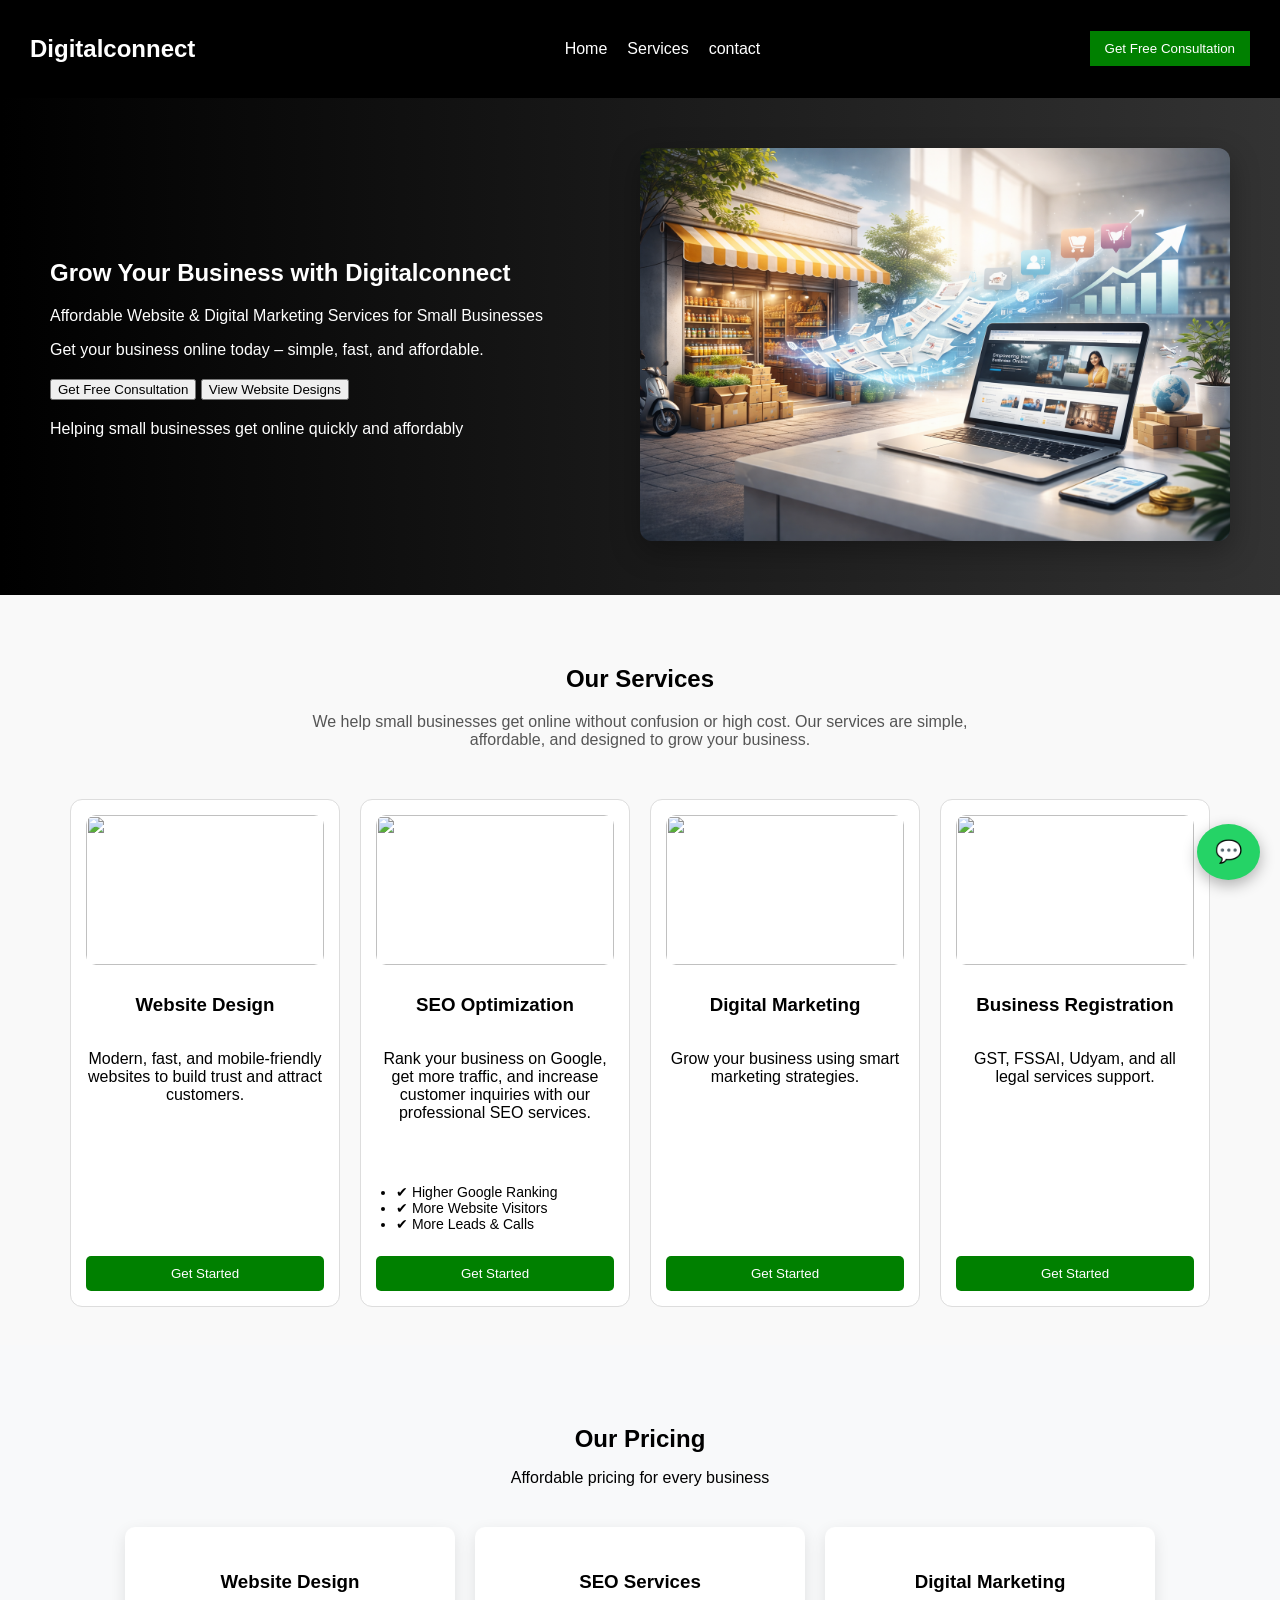
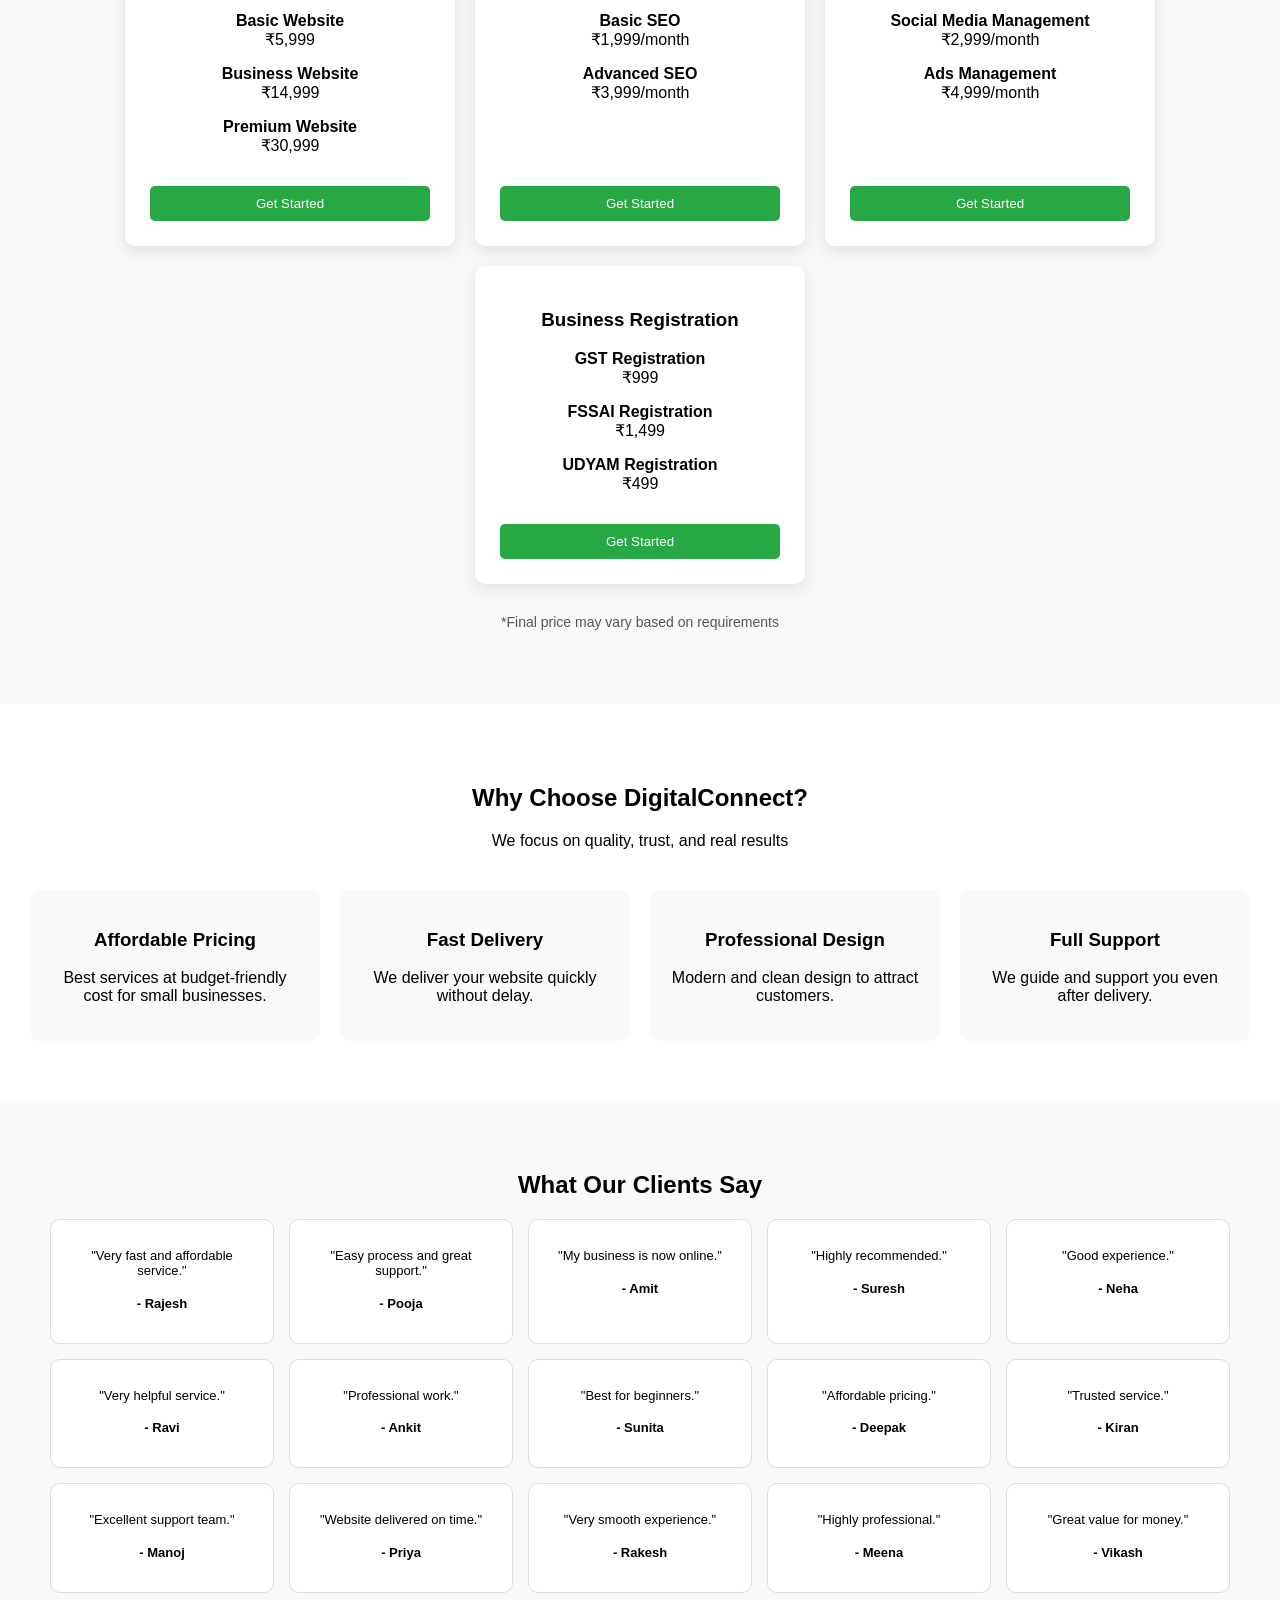
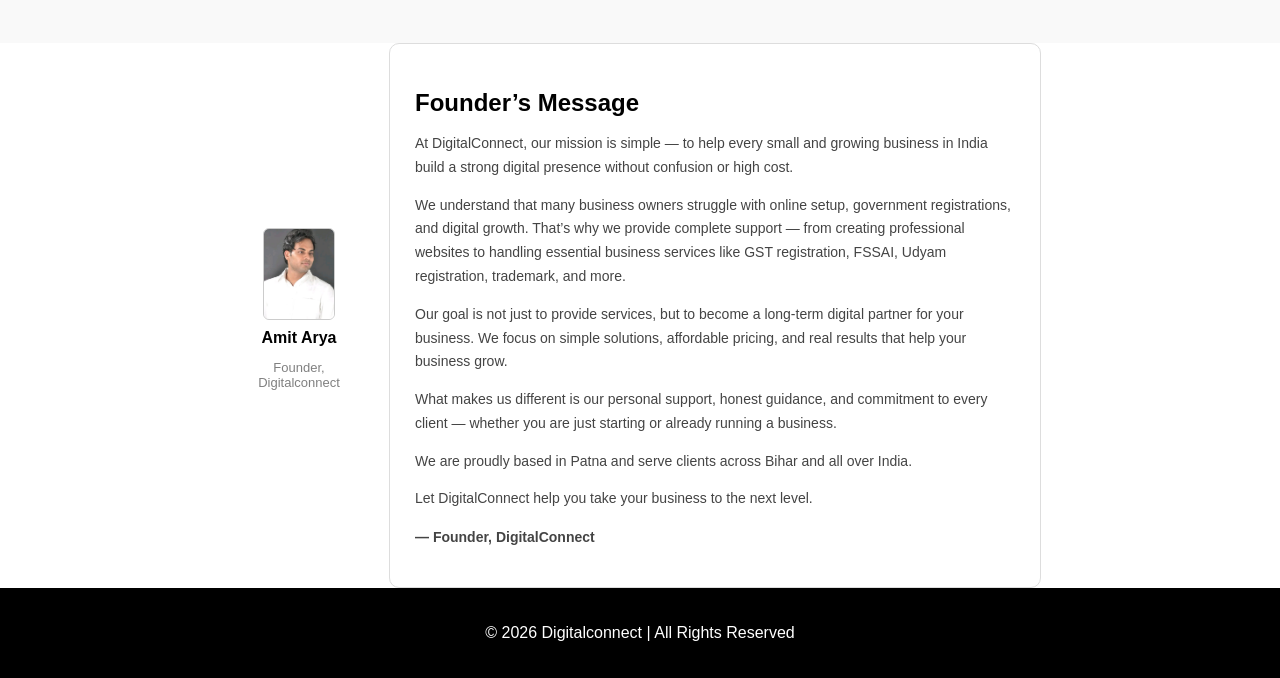
==== index.html @ 08dc397b "Add files via upload" ====
<!DOCTYPE html>
<html lang="en">
<head>
    <meta charset="UTF-8">
    <meta name="viewport" content="width=device-width, initial-scale=1.0">
    <title>Digitalconnect</title>
    <link rel="stylesheet" href="style.css">
</head>
<body>

<!-- NAVBAR -->
<nav>
    <h2>Digitalconnect</h2>
    <ul>
        <li><a href="#home">Home</a></li>
        <li><a href="#services">Services</a></li>
        <li><a href="#contact">contact</a></li>
    </ul>
    <button class="btn" onclick="sendWhatsApp('SEO Service')"">Get Free Consultation</button>
</nav>

<!-- HERO -->
<section id="home" class="hero">
    <div class="left">
        <h1>Grow Your Business with Digitalconnect</h1>
        <p>Affordable Website & Digital Marketing Services for Small Businesses</p>
        <p>Get your business online today – simple, fast, and affordable.</p>

        <div class="buttons">
            <button onclick="sendWhatsApp('Consultation')">
    Get Free Consultation
</button>
            <button onclick="location.href='demo.html'">
    View Website Designs
</button>
        </div>

        <p class="trust">Helping small businesses get online quickly and affordably</p>
    </div>

    <div class="right">
        <img src="hero.png" alt="Digital Services" loading="lazy">
    </div>
</section>

<!-- SERVICES -->
<section id="services" class="services">
    <h2>Our Services</h2>

    <p class="service-intro">
        We help small businesses get online without confusion or high cost. 
        Our services are simple, affordable, and designed to grow your business.
    </p>

    <div class="cards">

        <div class="card">
            <img src="https://images.unsplash.com/photo-1498050108023-c5249f4df085?w=600" loading="lazy">
            <h3>Website Design</h3>
            <p>Modern, fast, and mobile-friendly websites to build trust and attract customers.</p>
            <button onclick="location.href='website.html'">Get Started</button>
        </div>

        <div class="card">
    <img src="https://images.unsplash.com/photo-1432888622747-4eb9a8efeb07?w=600" loading="lazy">
    
    <h3>SEO Optimization</h3>
    
    <p>
        Rank your business on Google, get more traffic, and increase customer inquiries with our professional SEO services.
    </p>

    <ul style="text-align:left; padding:0 20px; font-size:14px;">
        <li>✔ Higher Google Ranking</li>
        <li>✔ More Website Visitors</li>
        <li>✔ More Leads & Calls</li>
    </ul>

    <button onclick="location.href='seo.html'">
        Get Started
    </button>
</div>

<div class="card">
    <img src="https://images.unsplash.com/photo-1557838923-2985c318be48?w=600" loading="lazy">

    <h3>Digital Marketing</h3>

    <p>Grow your business using smart marketing strategies.</p>

    <button onclick="location.href='digital.html'" class="btn-green">
        Get Started
    </button>
</div>

        <div class="card">
            <img src="https://images.unsplash.com/photo-1454165804606-c3d57bc86b40?w=600" loading="lazy">
            <h3>Business Registration </h3>
            <p>GST, FSSAI, Udyam, and all legal services support.</p>
        <button onclick="location.href='registration.html'">
    Get Started
</button>
        </div>

    </div>
</section>
<section style="padding:60px 20px; background:#f8f9fa; text-align:center;">

    <h2 style="margin-bottom:10px;">Our Pricing</h2>
    <p style="margin-bottom:40px;">Affordable pricing for every business</p>

    <div style="display:flex; flex-wrap:wrap; justify-content:center; gap:20px;">

        <!-- WEBSITE DESIGN -->
        <div style="background:white; padding:25px; width:280px; border-radius:10px; box-shadow:0 5px 15px rgba(0,0,0,0.1); display:flex; flex-direction:column; justify-content:space-between;">
            <div>
                <h3>Website Design</h3>
                <p><b>Basic Website</b><br>₹5,999</p>
                <p><b>Business Website</b><br>₹14,999</p>
                <p><b>Premium Website</b><br>₹30,999</p>
            </div>

            <button onclick="sendWhatsApp('Website Design Pricing')" 
            style="margin-top:15px; padding:10px 20px; background:#28a745; color:white; border:none; border-radius:5px;">
            Get Started
            </button>
        </div>

        <!-- SEO SERVICES -->
        <div style="background:white; padding:25px; width:280px; border-radius:10px; box-shadow:0 5px 15px rgba(0,0,0,0.1); display:flex; flex-direction:column; justify-content:space-between;">
            <div>
                <h3>SEO Services</h3>
                <p><b>Basic SEO</b><br>₹1,999/month</p>
                <p><b>Advanced SEO</b><br>₹3,999/month</p>
            </div>

            <button onclick="sendWhatsApp('SEO Pricing')" 
            style="margin-top:15px; padding:10px 20px; background:#28a745; color:white; border:none; border-radius:5px;">
            Get Started
            </button>
        </div>

        <!-- DIGITAL MARKETING -->
        <div style="background:white; padding:25px; width:280px; border-radius:10px; box-shadow:0 5px 15px rgba(0,0,0,0.1); display:flex; flex-direction:column; justify-content:space-between;">
            <div>
                <h3>Digital Marketing</h3>
                <p><b>Social Media Management</b><br>₹2,999/month</p>
                <p><b>Ads Management</b><br>₹4,999/month</p>
            </div>

            <button onclick="sendWhatsApp('Digital Marketing Pricing')" 
            style="margin-top:15px; padding:10px 20px; background:#28a745; color:white; border:none; border-radius:5px;">
            Get Started
            </button>
        </div>

        <!-- BUSINESS REGISTRATION -->
        <div style="background:white; padding:25px; width:280px; border-radius:10px; box-shadow:0 5px 15px rgba(0,0,0,0.1); display:flex; flex-direction:column; justify-content:space-between;">
            <div>
                <h3>Business Registration</h3>
                <p><b>GST Registration</b><br>₹999</p>
                <p><b>FSSAI Registration</b><br>₹1,499</p>
                <p><b>UDYAM Registration</b><br>₹499</p>
            </div>

            <button onclick="sendWhatsApp('Business Registration Pricing')" 
            style="margin-top:15px; padding:10px 20px; background:#28a745; color:white; border:none; border-radius:5px;">
            Get Started
            </button>
        </div>

    </div>

    <p style="margin-top:30px; font-size:14px; color:#555;">
        *Final price may vary based on requirements
    </p>

</section>
<section style="padding:60px 20px; text-align:center; background:white;">

<h2>Why Choose DigitalConnect?</h2>
<p style="margin-bottom:40px;">We focus on quality, trust, and real results</p>

<div style="display:flex; flex-wrap:wrap; justify-content:center; gap:20px;">

<div style="width:250px; padding:20px; background:#f8f9fa; border-radius:10px;">
<h3>Affordable Pricing</h3>
<p>Best services at budget-friendly cost for small businesses.</p>
</div>

<div style="width:250px; padding:20px; background:#f8f9fa; border-radius:10px;">
<h3>Fast Delivery</h3>
<p>We deliver your website quickly without delay.</p>
</div>

<div style="width:250px; padding:20px; background:#f8f9fa; border-radius:10px;">
<h3>Professional Design</h3>
<p>Modern and clean design to attract customers.</p>
</div>

<div style="width:250px; padding:20px; background:#f8f9fa; border-radius:10px;">
<h3>Full Support</h3>
<p>We guide and support you even after delivery.</p>
</div>

</div>

</section>
<!-- TESTIMONIAL -->
<section class="testimonials">
    <h2>What Our Clients Say</h2>

    <div class="testimonial-cards">

        <div class="testimonial"><p>"Very fast and affordable service."</p><h4>- Rajesh</h4></div>
        <div class="testimonial"><p>"Easy process and great support."</p><h4>- Pooja</h4></div>
        <div class="testimonial"><p>"My business is now online."</p><h4>- Amit</h4></div>
        <div class="testimonial"><p>"Highly recommended."</p><h4>- Suresh</h4></div>
        <div class="testimonial"><p>"Good experience."</p><h4>- Neha</h4></div>

        <div class="testimonial"><p>"Very helpful service."</p><h4>- Ravi</h4></div>
        <div class="testimonial"><p>"Professional work."</p><h4>- Ankit</h4></div>
        <div class="testimonial"><p>"Best for beginners."</p><h4>- Sunita</h4></div>
        <div class="testimonial"><p>"Affordable pricing."</p><h4>- Deepak</h4></div>
        <div class="testimonial"><p>"Trusted service."</p><h4>- Kiran</h4></div>

        <div class="testimonial"><p>"Excellent support team."</p><h4>- Manoj</h4></div>
        <div class="testimonial"><p>"Website delivered on time."</p><h4>- Priya</h4></div>
        <div class="testimonial"><p>"Very smooth experience."</p><h4>- Rakesh</h4></div>
        <div class="testimonial"><p>"Highly professional."</p><h4>- Meena</h4></div>
        <div class="testimonial"><p>"Great value for money."</p><h4>- Vikash</h4></div>

    </div>
</section>

<!-- FOUNDER -->
<section class="founder">
    <div class="founder-wrapper">

        <div class="founder-left">
            <img src="founder.jpeg" alt="Founder" loading="lazy">
            <h4>Amit Arya</h4>
            <p>Founder, Digitalconnect</p>
        </div>
<div class="founder-right">
    <h2>Founder’s Message</h2>

    <p>
        At DigitalConnect, our mission is simple — to help every small and growing business in India build a strong digital presence without confusion or high cost.
    </p>

    <p>
        We understand that many business owners struggle with online setup, government registrations, and digital growth. That’s why we provide complete support — from creating professional websites to handling essential business services like GST registration, FSSAI, Udyam registration, trademark, and more.
    </p>

    <p>
        Our goal is not just to provide services, but to become a long-term digital partner for your business. We focus on simple solutions, affordable pricing, and real results that help your business grow.
    </p>

    <p>
        What makes us different is our personal support, honest guidance, and commitment to every client — whether you are just starting or already running a business.
    </p>

    <p>
        We are proudly based in Patna and serve clients across Bihar and all over India.
    </p>

    <p>
        Let DigitalConnect help you take your business to the next level.
    </p>

    <p class="signature">
        — Founder, DigitalConnect
    </p>
</div>
    </div>
</section>
<!-- FOOTER -->
<footer class="footer">
    <p>© 2026 Digitalconnect | All Rights Reserved</p>
</footer>
<script>
function sendWhatsApp(service){
    let phone = "916202725214";
    let message = "Hello, I am interested in " + service;
    let url = "https://wa.me/" + phone + "?text=" + encodeURIComponent(message);
    window.open(url, "_blank");
}
</script>
<script>
function sendWhatsApp(service){
    let phone = "919471088925";  // your WhatsApp Business number (with 91)
    let msg = "Hello, I am interested in " + service;
    window.open("https://wa.me/" + phone + "?text=" + encodeURIComponent(msg));
}
</script>
<a href="https://wa.me/919471088925" target="_blank" 
style="position:fixed; bottom:20px; right:20px; background:#25D366; color:white; padding:15px 18px; border-radius:50%; font-size:22px; text-decoration:none; box-shadow:0 5px 15px rgba(0,0,0,0.3);">
💬
</a>
</body>
</html>
---- style.css ----
/* RESET */
body {
    margin: 0;
    font-family: Arial, sans-serif;
}

/* NAVBAR */
nav {
    display: flex;
    justify-content: space-between;
    align-items: center;
    padding: 15px 30px;
    background: black;
    color: white;
    position: sticky;
    top: 0;
}

nav ul {
    display: flex;
    list-style: none;
    gap: 20px;
}

nav a {
    color: white;
    text-decoration: none;
}

/* BUTTONS */
.btn {
    background: green;
    color: white;
    padding: 10px 15px;
    border: none;
    cursor: pointer;
}

.btn2 {
    background: transparent;
    color: white;
    border: 1px solid white;
    padding: 10px 15px;
}

/* HERO */
.hero {
    display: flex;
    padding: 50px;
    background: linear-gradient(to right, #000, #333);
    color: white;
    align-items: center;
}

.left {
    width: 50%;
}

.right {
    width: 50%;
}

.right img {
    width: 100%;
    border-radius: 12px;
    box-shadow: 0 10px 30px rgba(0,0,0,0.3);
}

.buttons {
    margin: 20px 0;
}

/* SERVICES */
.services {
    padding: 50px;
    text-align: center;
    background: #f9f9f9;
}

.services h2 {
    text-align: center;
}

.service-intro {
    text-align: center;
    max-width: 700px;
    margin: 0 auto 30px;
    color: #555;
}

/* GRID LAYOUT */
.cards {
    display: grid;
    grid-template-columns: repeat(4, 1fr);
    gap: 20px;
    padding: 20px;
}

/* CARD DESIGN */
.card {
    padding: 15px;
    border: 1px solid #ddd;
    border-radius: 12px;
    background: white;
    display: flex;
    flex-direction: column;
    justify-content: space-between;
    height: 100%;
    transition: 0.3s;
}

.card p {
    flex-grow: 1;
}

.card:hover {
    transform: translateY(-8px);
    box-shadow: 0 10px 25px rgba(0,0,0,0.1);
}

/* CARD IMAGE */
.card img {
    width: 100%;
    height: 150px;
    object-fit: cover;
    border-radius: 10px;
    margin-bottom: 10px;
}

/* CARD BUTTON */
.card button {
    margin-top: 10px;
    padding: 10px;
    background: green;
    color: white;
    border: none;
    cursor: pointer;
    width: 100%;
    border-radius: 5px;
}

/* TESTIMONIAL SECTION */
.testimonials {
    padding: 50px;
    background: #f9f9f9;
    text-align: center;
}

.testimonial-cards {
    display: grid;
    grid-template-columns: repeat(5, 1fr);
    gap: 15px;
    margin-top: 20px;
}

.testimonial {
    background: white;
    padding: 15px;
    border-radius: 10px;
    border: 1px solid #ddd;
    font-size: 13px;
    text-align: center;
}
<!-- FOUNDER SECTION -->
<section class="founder">
    <div class="founder-container">

        <!-- LEFT SIDE -->
        <div class="founder-card">
            <img src="founder.jpg" alt="Founder">
            <h3>Amit Arya</h3>
            <p>Founder, Digitalconnect</p>
        </div>

        <!-- RIGHT SIDE -->
        <div class="founder-message">
            <h2>Founder’s Message</h2>

            <p>
                At DigitalConnect, our mission is simple — to help every small and growing business build a strong digital presence without confusion or high cost.
            </p>

            <p>
                We provide complete support — from professional website design to essential business services like GST, FSSAI, Udyam registration, and trademark.
            </p>

            <p>
                Our goal is to become your long-term digital partner with simple solutions, affordable pricing, and real results.
            </p>

            <p>
                We are proudly based in Patna and serve clients across Bihar and India.
            </p>

            <p class="signature">— Founder, DigitalConnect</p>
        </div>

    </div>
</section>
/* ===== FOUNDER FINAL CLEAN DESIGN ===== */

.founder {
    padding: 60px 20px;
    background: #f4f6f8;
}

.founder-wrapper {
    display: flex;
    align-items: center;
    justify-content: center;
    gap: 30px;
    max-width: 1000px;
    margin: auto;
}

/* LEFT SIDE (IMAGE) */
.founder-left {
    text-align: center;
    width: 120px;
}

.founder-left img {
    width: 70px;
    height: 90px;
    object-fit: cover;
    object-position: top;
    border-radius: 6px;
    border: 1px solid #ccc;
}

.founder-left h4 {
    margin: 5px 0 0;
}

.founder-left p {
    font-size: 13px;
    color: gray;
}

/* RIGHT SIDE (MESSAGE BOX) */
.founder-right {
    background: white;
    padding: 25px;
    border-radius: 10px;
    border: 1px solid #ddd;
    max-width: 600px;
}

.founder-right h2 {
    margin-bottom: 15px;
}

.founder-right p {
    font-size: 14px;
    color: #444;
    line-height: 1.6;
    margin-bottom: 10px;
}

.signature {
    font-weight: bold;
    margin-top: 10px;
}

/* MOBILE */
@media (max-width: 768px) {
    .founder-wrapper {
        flex-direction: column;
        text-align: center;
    }
}.footer {
    text-align: center;
    padding: 20px;
    background: black;
    color: white;
}

/* TESTIMONIAL GRID */
.testimonial-cards {
    display: grid;
    grid-template-columns: repeat(5, 1fr);
    gap: 15px;
}

.testimonial:hover {
    transform: translateY(-5px);
}

/* FOUNDER */
.founder-wrapper {
    display: flex;
    gap: 30px;
    align-items: center;
    justify-content: center;
}

.founder-right {
    background: white;
    padding: 20px;
    border-radius: 10px;
    max-width: 500px;
}.founder-right {
    background: white;
    padding: 25px;
    border-radius: 10px;
    border: 1px solid #ddd;
    max-width: 600px;
}

.founder-right p {
    line-height: 1.7;
    color: #444;
    margin-bottom: 12px;
}

.signature {
    font-weight: bold;
    margin-top: 15px;
}
/* DEMO PAGE */
.demo-page {
    text-align: center;
    padding: 50px;
}

.demo-grid {
    display: grid;
    grid-template-columns: repeat(3, 1fr);
    gap: 25px;
    margin-top: 30px;
}

.demo-card {
    background: white;
    border-radius: 10px;
    border: 1px solid #ddd;
    padding: 15px;
    transition: 0.3s;
}

.demo-card:hover {
    transform: translateY(-8px);
    box-shadow: 0 10px 25px rgba(0,0,0,0.1);
}

.demo-card img {
    width: 100%;
    height: 180px;
    object-fit: cover;
    border-radius: 8px;
}

.demo-card h3 {
    margin: 10px 0;
}

.demo-card button {
    display: block;
    width: 100%;
    margin: 8px 0;
    padding: 10px;
    border: none;
    background: green;
    color: white;
    cursor: pointer;
    border-radius: 5px;
}

/* MOBILE */
@media (max-width: 900px) {
    .demo-grid {
        grid-template-columns: repeat(2, 1fr);
    }
}

@media (max-width: 600px) {
    .demo-grid {
        grid-template-columns: 1fr;
    }
}
/* DEMO CATEGORY PAGE */
.demo-page {
    text-align: center;
    padding: 60px 20px;
    background: #f4f6f8;
}

.demo-page h1 {
    font-size: 32px;
}

.demo-page p {
    color: #555;
    margin-bottom: 30px;
}

.demo-grid {
    display: grid;
    grid-template-columns: repeat(3, 1fr);
    gap: 25px;
    max-width: 1100px;
    margin: auto;
}

.demo-card {
    background: white;
    border-radius: 12px;
    overflow: hidden;
    border: 1px solid #ddd;
    transition: 0.3s;
}

.demo-card:hover {
    transform: translateY(-8px);
    box-shadow: 0 10px 25px rgba(0,0,0,0.1);
}

.demo-card img {
    width: 100%;
    height: 180px;
    object-fit: cover;
}

.demo-card h3 {
    margin: 15px 0 5px;
}

.demo-card p {
    font-size: 14px;
    padding: 0 10px;
}

.demo-card button {
    margin: 15px;
    padding: 10px;
    width: calc(100% - 30px);
    border: none;
    background: green;
    color: white;
    border-radius: 6px;
    cursor: pointer;
}

/* MOBILE */
@media (max-width: 900px) {
    .demo-grid {
        grid-template-columns: repeat(2, 1fr);
    }
}

@media (max-width: 600px) {
    .demo-grid {
        grid-template-columns: 1fr;
    }
/* DEMO CATEGORY PAGE */
.demo-page {
    text-align: center;
    padding: 60px 20px;
    background: #f4f6f8;
}

.demo-page h1 {
    font-size: 32px;
}

.demo-page p {
    color: #555;
    margin-bottom: 30px;
}

.demo-grid {
    display: grid;
    grid-template-columns: repeat(3, 1fr);
    gap: 25px;
    max-width: 1100px;
    margin: auto;
}

.demo-card {
    background: white;
    border-radius: 12px;
    overflow: hidden;
    border: 1px solid #ddd;
    transition: 0.3s;
}

.demo-card:hover {
    transform: translateY(-8px);
    box-shadow: 0 10px 25px rgba(0,0,0,0.1);
}

.demo-card img {
    width: 100%;
    height: 180px;
    object-fit: cover;
}

.demo-card h3 {
    margin: 15px 0 5px;
}

.demo-card p {
    font-size: 14px;
    padding: 0 10px;
}

.demo-card button {
    margin: 15px;
    padding: 10px;
    width: calc(100% - 30px);
    border: none;
    background: green;
    color: white;
    border-radius: 6px;
    cursor: pointer;
}

/* MOBILE */
@media (max-width: 900px) {
    .demo-grid {
        grid-template-columns: repeat(2, 1fr);
    }
}

@media (max-width: 600px) {
    .demo-grid {
        grid-template-columns: 1fr;
    }
/* DEMO CATEGORY PAGE */
.demo-page {
    text-align: center;
    padding: 60px 20px;
    background: #f4f6f8;
}

.demo-page h1 {
    font-size: 32px;
}

.demo-page p {
    color: #555;
    margin-bottom: 30px;
}

.demo-grid {
    display: grid;
    grid-template-columns: repeat(3, 1fr);
    gap: 25px;
    max-width: 1100px;
    margin: auto;
}

.demo-card {
    background: white;
    border-radius: 12px;
    overflow: hidden;
    border: 1px solid #ddd;
    transition: 0.3s;
}

.demo-card:hover {
    transform: translateY(-8px);
    box-shadow: 0 10px 25px rgba(0,0,0,0.1);
}

.demo-card img {
    width: 100%;
    height: 180px;
    object-fit: cover;
}

.demo-card h3 {
    margin: 15px 0 5px;
}

.demo-card p {
    font-size: 14px;
    padding: 0 10px;
}

.demo-card button {
    margin: 15px;
    padding: 10px;
    width: calc(100% - 30px);
    border: none;
    background: green;
    color: white;
    border-radius: 6px;
    cursor: pointer;
}

/* MOBILE */
@media (max-width: 900px) {
    .demo-grid {
        grid-template-columns: repeat(2, 1fr);
    }
}

@media (max-width: 600px) {
    .demo-grid {
        grid-template-columns: 1fr;
    }
/* DEMO CATEGORY PAGE */
.demo-page {
    text-align: center;
    padding: 60px 20px;
    background: #f4f6f8;
}

.demo-page h1 {
    font-size: 32px;
}

.demo-page p {
    color: #555;
    margin-bottom: 30px;
}

.demo-grid {
    display: grid;
    grid-template-columns: repeat(3, 1fr);
    gap: 25px;
    max-width: 1100px;
    margin: auto;
}

.demo-card {
    background: white;
    border-radius: 12px;
    overflow: hidden;
    border: 1px solid #ddd;
    transition: 0.3s;
}

.demo-card:hover {
    transform: translateY(-8px);
    box-shadow: 0 10px 25px rgba(0,0,0,0.1);
}

.demo-card img {
    width: 100%;
    height: 180px;
    object-fit: cover;
}

.demo-card h3 {
    margin: 15px 0 5px;
}

.demo-card p {
    font-size: 14px;
    padding: 0 10px;
}

.demo-card button {
    margin: 15px;
    padding: 10px;
    width: calc(100% - 30px);
    border: none;
    background: green;
    color: white;
    border-radius: 6px;
    cursor: pointer;
}

/* MOBILE */
@media (max-width: 900px) {
    .demo-grid {
        grid-template-columns: repeat(2, 1fr);
    }
}

@media (max-width: 600px) {
    .demo-grid {
        grid-template-columns: 1fr;
    }
}
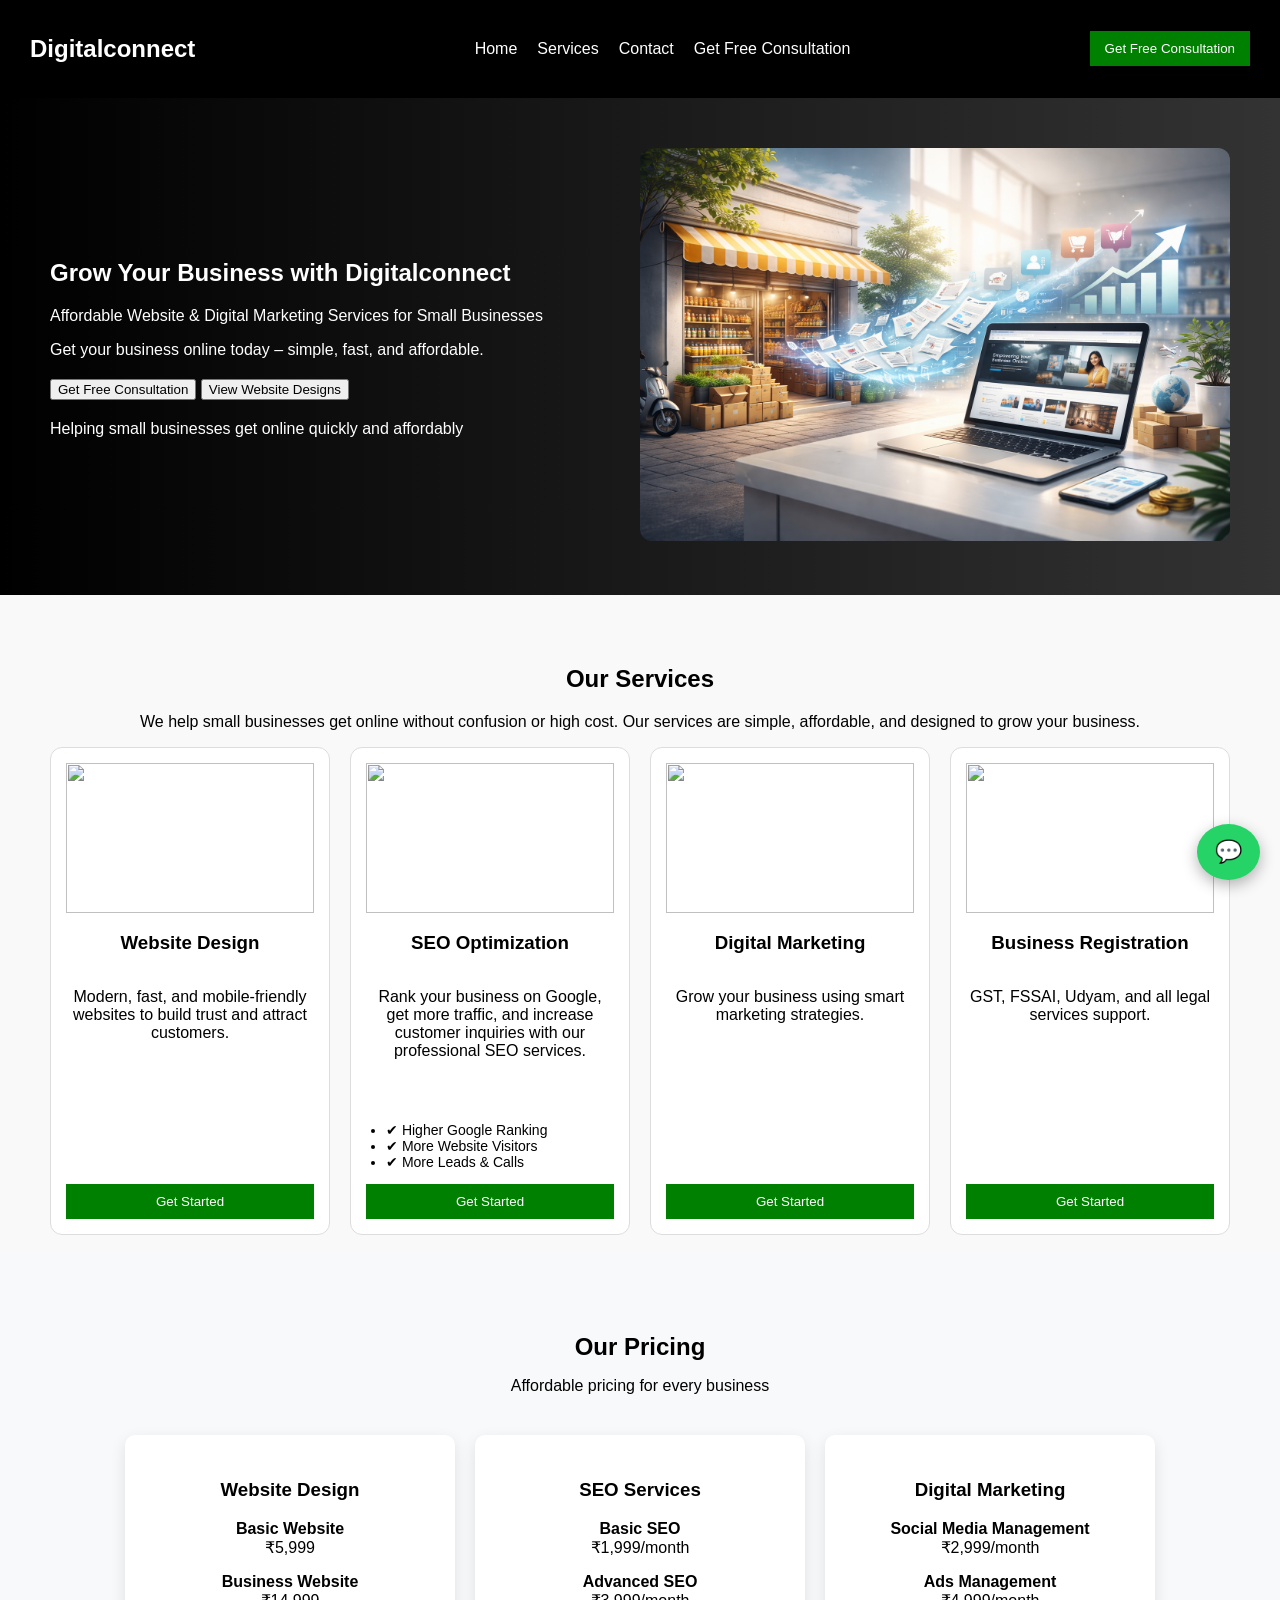
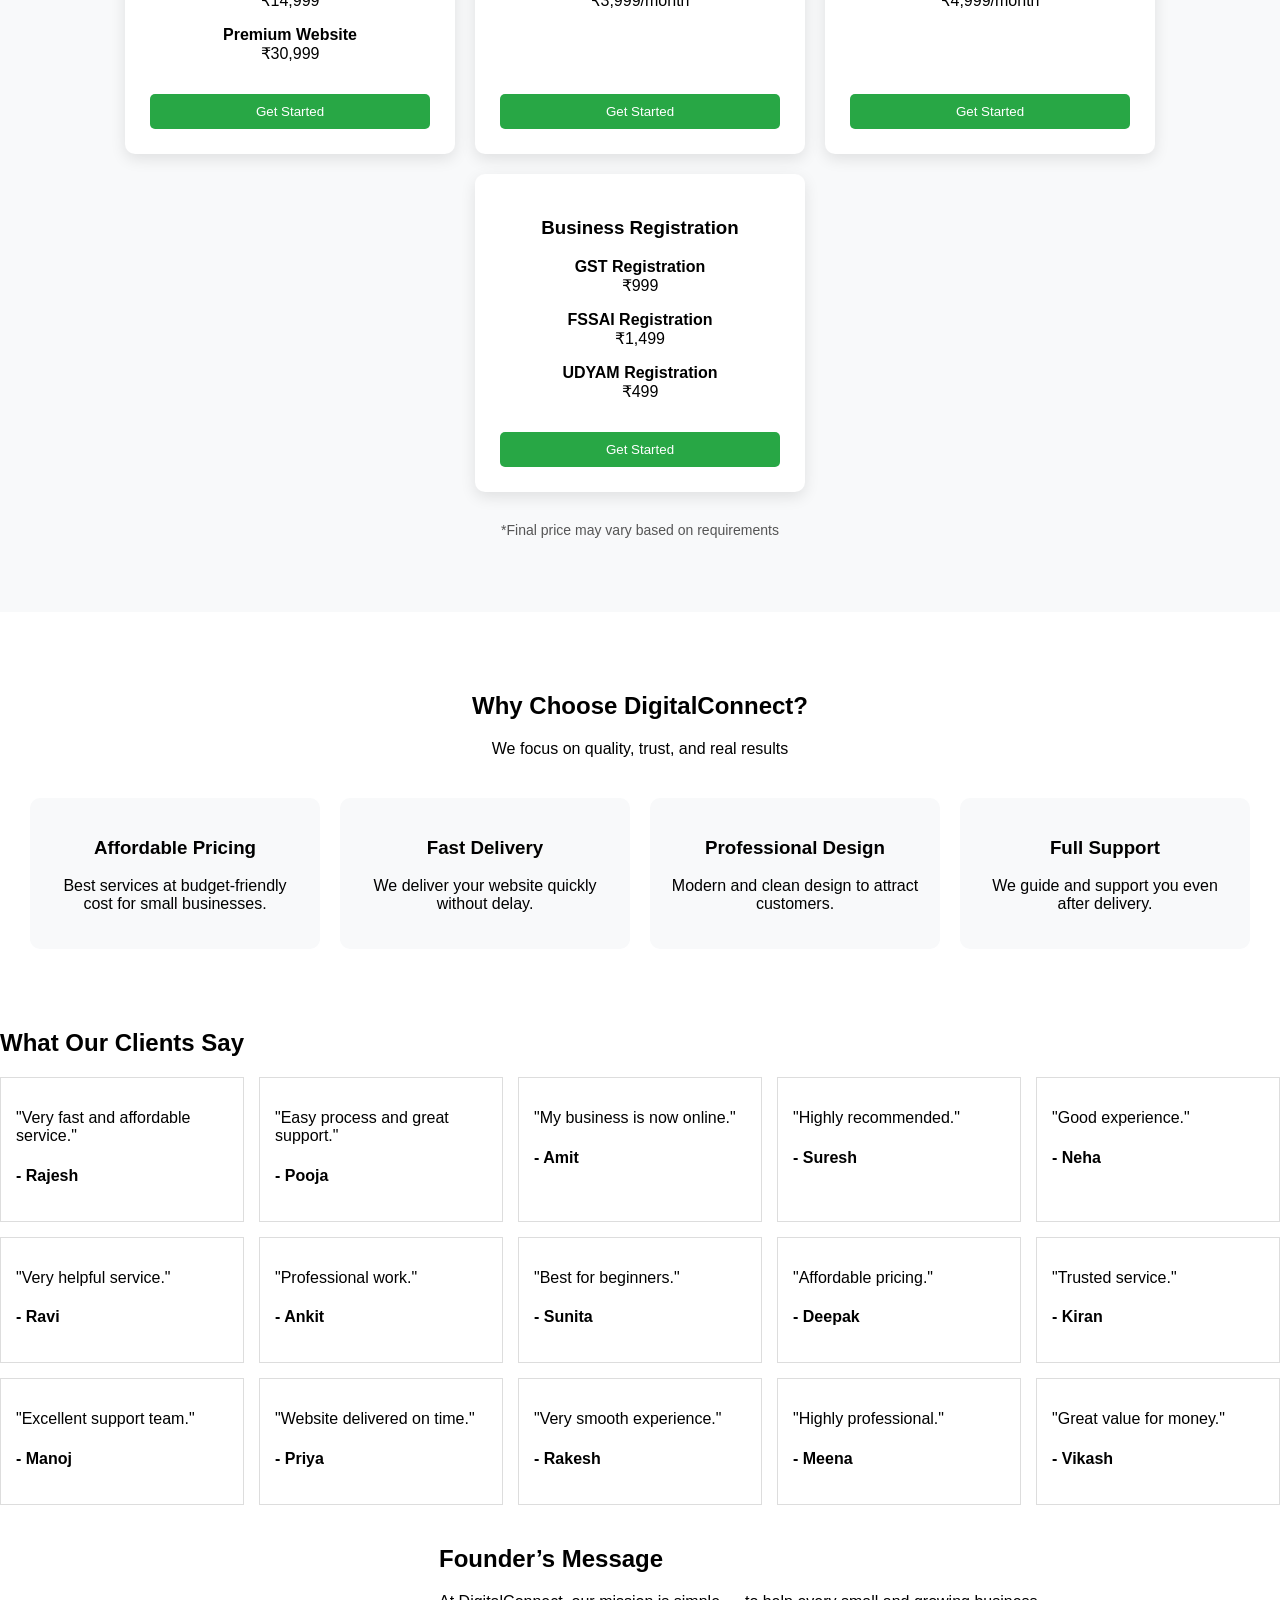
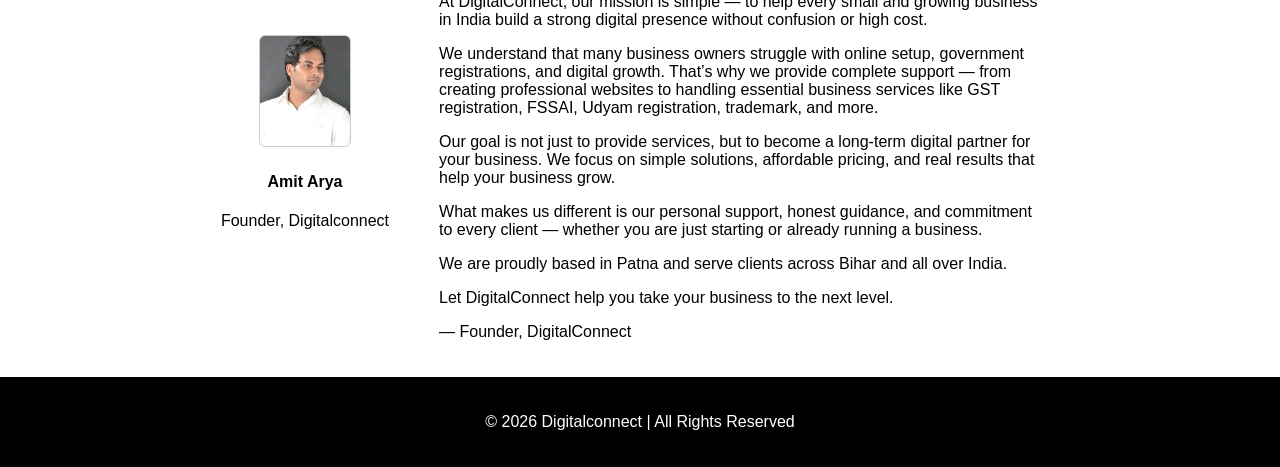
==== commit 6f4af838: "Update index.html" ====
--- a/index.html
+++ b/index.html
@@ -11,12 +11,22 @@
 <!-- NAVBAR -->
 <nav>
     <h2>Digitalconnect</h2>
-    <ul>
+
+    <!-- 3 LINE MENU -->
+    <div class="menu-toggle" onclick="toggleMenu()">☰</div>
+
+    <!-- MENU ITEMS -->
+    <ul id="menu">
         <li><a href="#home">Home</a></li>
         <li><a href="#services">Services</a></li>
-        <li><a href="#contact">contact</a></li>
+        <li><a href="#contact">Contact</a></li>
+        <li><a href="#" onclick="sendWhatsApp('Consultation')">Get Free Consultation</a></li>
     </ul>
-    <button class="btn" onclick="sendWhatsApp('SEO Service')"">Get Free Consultation</button>
+
+    <!-- BUTTON (VISIBLE ON LAPTOP ONLY) -->
+    <button class="btn" onclick="sendWhatsApp('Consultation')">
+        Get Free Consultation
+    </button>
 </nav>
 
 <!-- HERO -->
@@ -299,4 +309,4 @@
 💬
 </a>
 </body>
-</html>+</html>
--- a/style.css
+++ b/style.css
@@ -27,7 +27,7 @@
     text-decoration: none;
 }
 
-/* BUTTONS */
+/* BUTTON */
 .btn {
     background: green;
     color: white;
@@ -36,11 +36,11 @@
     cursor: pointer;
 }
 
-.btn2 {
-    background: transparent;
-    color: white;
-    border: 1px solid white;
-    padding: 10px 15px;
+/* HAMBURGER (hidden on laptop) */
+.menu-toggle {
+    display: none;
+    font-size: 26px;
+    cursor: pointer;
 }
 
 /* HERO */
@@ -52,18 +52,13 @@
     align-items: center;
 }
 
-.left {
-    width: 50%;
-}
-
-.right {
+.left, .right {
     width: 50%;
 }
 
 .right img {
     width: 100%;
     border-radius: 12px;
-    box-shadow: 0 10px 30px rgba(0,0,0,0.3);
 }
 
 .buttons {
@@ -77,601 +72,156 @@
     background: #f9f9f9;
 }
 
-.services h2 {
-    text-align: center;
-}
-
-.service-intro {
-    text-align: center;
-    max-width: 700px;
-    margin: 0 auto 30px;
-    color: #555;
-}
-
-/* GRID LAYOUT */
 .cards {
     display: grid;
     grid-template-columns: repeat(4, 1fr);
     gap: 20px;
-    padding: 20px;
-}
-
-/* CARD DESIGN */
+}
+
+/* CARD FIX (SEO BUTTON ALIGN) */
 .card {
     padding: 15px;
     border: 1px solid #ddd;
     border-radius: 12px;
     background: white;
+
     display: flex;
     flex-direction: column;
     justify-content: space-between;
     height: 100%;
-    transition: 0.3s;
 }
 
 .card p {
     flex-grow: 1;
 }
 
-.card:hover {
-    transform: translateY(-8px);
-    box-shadow: 0 10px 25px rgba(0,0,0,0.1);
-}
-
-/* CARD IMAGE */
 .card img {
     width: 100%;
     height: 150px;
     object-fit: cover;
-    border-radius: 10px;
-    margin-bottom: 10px;
-}
-
-/* CARD BUTTON */
+}
+
 .card button {
-    margin-top: 10px;
+    width: 100%;
     padding: 10px;
     background: green;
     color: white;
     border: none;
-    cursor: pointer;
-    width: 100%;
-    border-radius: 5px;
-}
-
-/* TESTIMONIAL SECTION */
-.testimonials {
-    padding: 50px;
-    background: #f9f9f9;
-    text-align: center;
-}
-
+}
+
+/* TESTIMONIAL */
 .testimonial-cards {
     display: grid;
     grid-template-columns: repeat(5, 1fr);
     gap: 15px;
-    margin-top: 20px;
 }
 
 .testimonial {
     background: white;
     padding: 15px;
-    border-radius: 10px;
     border: 1px solid #ddd;
-    font-size: 13px;
-    text-align: center;
-}
-<!-- FOUNDER SECTION -->
-<section class="founder">
-    <div class="founder-container">
-
-        <!-- LEFT SIDE -->
-        <div class="founder-card">
-            <img src="founder.jpg" alt="Founder">
-            <h3>Amit Arya</h3>
-            <p>Founder, Digitalconnect</p>
-        </div>
-
-        <!-- RIGHT SIDE -->
-        <div class="founder-message">
-            <h2>Founder’s Message</h2>
-
-            <p>
-                At DigitalConnect, our mission is simple — to help every small and growing business build a strong digital presence without confusion or high cost.
-            </p>
-
-            <p>
-                We provide complete support — from professional website design to essential business services like GST, FSSAI, Udyam registration, and trademark.
-            </p>
-
-            <p>
-                Our goal is to become your long-term digital partner with simple solutions, affordable pricing, and real results.
-            </p>
-
-            <p>
-                We are proudly based in Patna and serve clients across Bihar and India.
-            </p>
-
-            <p class="signature">— Founder, DigitalConnect</p>
-        </div>
-
-    </div>
-</section>
-/* ===== FOUNDER FINAL CLEAN DESIGN ===== */
-
-.founder {
-    padding: 60px 20px;
-    background: #f4f6f8;
-}
-
+}
+
+/* FOUNDER */
 .founder-wrapper {
     display: flex;
+    gap: 30px;
     align-items: center;
     justify-content: center;
-    gap: 30px;
-    max-width: 1000px;
-    margin: auto;
-}
-
-/* LEFT SIDE (IMAGE) */
+}
+
+/* PASSPORT SIZE IMAGE */
 .founder-left {
     text-align: center;
-    width: 120px;
 }
 
 .founder-left img {
-    width: 70px;
-    height: 90px;
+    width: 90px;
+    height: 110px;
     object-fit: cover;
     object-position: top;
     border-radius: 6px;
     border: 1px solid #ccc;
 }
 
-.founder-left h4 {
-    margin: 5px 0 0;
-}
-
-.founder-left p {
-    font-size: 13px;
-    color: gray;
-}
-
-/* RIGHT SIDE (MESSAGE BOX) */
 .founder-right {
     background: white;
-    padding: 25px;
-    border-radius: 10px;
-    border: 1px solid #ddd;
+    padding: 20px;
     max-width: 600px;
 }
 
-.founder-right h2 {
-    margin-bottom: 15px;
-}
-
-.founder-right p {
-    font-size: 14px;
-    color: #444;
-    line-height: 1.6;
-    margin-bottom: 10px;
-}
-
-.signature {
-    font-weight: bold;
-    margin-top: 10px;
-}
-
-/* MOBILE */
-@media (max-width: 768px) {
-    .founder-wrapper {
-        flex-direction: column;
-        text-align: center;
-    }
-}.footer {
+/* FOOTER */
+.footer {
     text-align: center;
     padding: 20px;
     background: black;
     color: white;
 }
 
-/* TESTIMONIAL GRID */
-.testimonial-cards {
-    display: grid;
-    grid-template-columns: repeat(5, 1fr);
-    gap: 15px;
-}
-
-.testimonial:hover {
-    transform: translateY(-5px);
-}
-
-/* FOUNDER */
-.founder-wrapper {
-    display: flex;
-    gap: 30px;
-    align-items: center;
-    justify-content: center;
-}
-
-.founder-right {
-    background: white;
-    padding: 20px;
-    border-radius: 10px;
-    max-width: 500px;
-}.founder-right {
-    background: white;
-    padding: 25px;
-    border-radius: 10px;
-    border: 1px solid #ddd;
-    max-width: 600px;
-}
-
-.founder-right p {
-    line-height: 1.7;
-    color: #444;
-    margin-bottom: 12px;
-}
-
-.signature {
-    font-weight: bold;
-    margin-top: 15px;
-}
-/* DEMO PAGE */
-.demo-page {
-    text-align: center;
-    padding: 50px;
-}
-
-.demo-grid {
-    display: grid;
-    grid-template-columns: repeat(3, 1fr);
-    gap: 25px;
-    margin-top: 30px;
-}
-
-.demo-card {
-    background: white;
-    border-radius: 10px;
-    border: 1px solid #ddd;
-    padding: 15px;
-    transition: 0.3s;
-}
-
-.demo-card:hover {
-    transform: translateY(-8px);
-    box-shadow: 0 10px 25px rgba(0,0,0,0.1);
-}
-
-.demo-card img {
-    width: 100%;
-    height: 180px;
-    object-fit: cover;
-    border-radius: 8px;
-}
-
-.demo-card h3 {
-    margin: 10px 0;
-}
-
-.demo-card button {
-    display: block;
-    width: 100%;
-    margin: 8px 0;
-    padding: 10px;
-    border: none;
-    background: green;
-    color: white;
-    cursor: pointer;
-    border-radius: 5px;
-}
-
-/* MOBILE */
-@media (max-width: 900px) {
-    .demo-grid {
-        grid-template-columns: repeat(2, 1fr);
-    }
-}
-
-@media (max-width: 600px) {
-    .demo-grid {
+/* ================= MOBILE ONLY ================= */
+@media (max-width: 768px){
+
+    /* NAVBAR MOBILE */
+    nav {
+        flex-wrap: wrap;
+    }
+
+    .menu-toggle {
+        display: block;
+    }
+
+    nav ul {
+        display: none;
+        flex-direction: column;
+        width: 100%;
+        background: black;
+        margin-top: 10px;
+    }
+
+    nav ul.active {
+        display: flex;
+    }
+
+    /* hide top button (will be inside menu) */
+    .btn {
+        display: none;
+    }
+
+    /* HERO */
+    .hero {
+        flex-direction: column;
+        padding: 20px;
+        text-align: center;
+    }
+
+    .left, .right {
+        width: 100%;
+    }
+
+    .buttons {
+        display: flex;
+        flex-direction: column;
+        gap: 10px;
+    }
+
+    /* SERVICES */
+    .cards {
         grid-template-columns: 1fr;
     }
-}
-/* DEMO CATEGORY PAGE */
-.demo-page {
-    text-align: center;
-    padding: 60px 20px;
-    background: #f4f6f8;
-}
-
-.demo-page h1 {
-    font-size: 32px;
-}
-
-.demo-page p {
-    color: #555;
-    margin-bottom: 30px;
-}
-
-.demo-grid {
-    display: grid;
-    grid-template-columns: repeat(3, 1fr);
-    gap: 25px;
-    max-width: 1100px;
-    margin: auto;
-}
-
-.demo-card {
-    background: white;
-    border-radius: 12px;
-    overflow: hidden;
-    border: 1px solid #ddd;
-    transition: 0.3s;
-}
-
-.demo-card:hover {
-    transform: translateY(-8px);
-    box-shadow: 0 10px 25px rgba(0,0,0,0.1);
-}
-
-.demo-card img {
-    width: 100%;
-    height: 180px;
-    object-fit: cover;
-}
-
-.demo-card h3 {
-    margin: 15px 0 5px;
-}
-
-.demo-card p {
-    font-size: 14px;
-    padding: 0 10px;
-}
-
-.demo-card button {
-    margin: 15px;
-    padding: 10px;
-    width: calc(100% - 30px);
-    border: none;
-    background: green;
-    color: white;
-    border-radius: 6px;
-    cursor: pointer;
-}
-
-/* MOBILE */
-@media (max-width: 900px) {
-    .demo-grid {
-        grid-template-columns: repeat(2, 1fr);
-    }
-}
-
-@media (max-width: 600px) {
-    .demo-grid {
+
+    /* TESTIMONIAL */
+    .testimonial-cards {
         grid-template-columns: 1fr;
     }
-/* DEMO CATEGORY PAGE */
-.demo-page {
-    text-align: center;
-    padding: 60px 20px;
-    background: #f4f6f8;
-}
-
-.demo-page h1 {
-    font-size: 32px;
-}
-
-.demo-page p {
-    color: #555;
-    margin-bottom: 30px;
-}
-
-.demo-grid {
-    display: grid;
-    grid-template-columns: repeat(3, 1fr);
-    gap: 25px;
-    max-width: 1100px;
-    margin: auto;
-}
-
-.demo-card {
-    background: white;
-    border-radius: 12px;
-    overflow: hidden;
-    border: 1px solid #ddd;
-    transition: 0.3s;
-}
-
-.demo-card:hover {
-    transform: translateY(-8px);
-    box-shadow: 0 10px 25px rgba(0,0,0,0.1);
-}
-
-.demo-card img {
-    width: 100%;
-    height: 180px;
-    object-fit: cover;
-}
-
-.demo-card h3 {
-    margin: 15px 0 5px;
-}
-
-.demo-card p {
-    font-size: 14px;
-    padding: 0 10px;
-}
-
-.demo-card button {
-    margin: 15px;
-    padding: 10px;
-    width: calc(100% - 30px);
-    border: none;
-    background: green;
-    color: white;
-    border-radius: 6px;
-    cursor: pointer;
-}
-
-/* MOBILE */
-@media (max-width: 900px) {
-    .demo-grid {
-        grid-template-columns: repeat(2, 1fr);
-    }
-}
-
-@media (max-width: 600px) {
-    .demo-grid {
-        grid-template-columns: 1fr;
-    }
-/* DEMO CATEGORY PAGE */
-.demo-page {
-    text-align: center;
-    padding: 60px 20px;
-    background: #f4f6f8;
-}
-
-.demo-page h1 {
-    font-size: 32px;
-}
-
-.demo-page p {
-    color: #555;
-    margin-bottom: 30px;
-}
-
-.demo-grid {
-    display: grid;
-    grid-template-columns: repeat(3, 1fr);
-    gap: 25px;
-    max-width: 1100px;
-    margin: auto;
-}
-
-.demo-card {
-    background: white;
-    border-radius: 12px;
-    overflow: hidden;
-    border: 1px solid #ddd;
-    transition: 0.3s;
-}
-
-.demo-card:hover {
-    transform: translateY(-8px);
-    box-shadow: 0 10px 25px rgba(0,0,0,0.1);
-}
-
-.demo-card img {
-    width: 100%;
-    height: 180px;
-    object-fit: cover;
-}
-
-.demo-card h3 {
-    margin: 15px 0 5px;
-}
-
-.demo-card p {
-    font-size: 14px;
-    padding: 0 10px;
-}
-
-.demo-card button {
-    margin: 15px;
-    padding: 10px;
-    width: calc(100% - 30px);
-    border: none;
-    background: green;
-    color: white;
-    border-radius: 6px;
-    cursor: pointer;
-}
-
-/* MOBILE */
-@media (max-width: 900px) {
-    .demo-grid {
-        grid-template-columns: repeat(2, 1fr);
-    }
-}
-
-@media (max-width: 600px) {
-    .demo-grid {
-        grid-template-columns: 1fr;
-    }
-/* DEMO CATEGORY PAGE */
-.demo-page {
-    text-align: center;
-    padding: 60px 20px;
-    background: #f4f6f8;
-}
-
-.demo-page h1 {
-    font-size: 32px;
-}
-
-.demo-page p {
-    color: #555;
-    margin-bottom: 30px;
-}
-
-.demo-grid {
-    display: grid;
-    grid-template-columns: repeat(3, 1fr);
-    gap: 25px;
-    max-width: 1100px;
-    margin: auto;
-}
-
-.demo-card {
-    background: white;
-    border-radius: 12px;
-    overflow: hidden;
-    border: 1px solid #ddd;
-    transition: 0.3s;
-}
-
-.demo-card:hover {
-    transform: translateY(-8px);
-    box-shadow: 0 10px 25px rgba(0,0,0,0.1);
-}
-
-.demo-card img {
-    width: 100%;
-    height: 180px;
-    object-fit: cover;
-}
-
-.demo-card h3 {
-    margin: 15px 0 5px;
-}
-
-.demo-card p {
-    font-size: 14px;
-    padding: 0 10px;
-}
-
-.demo-card button {
-    margin: 15px;
-    padding: 10px;
-    width: calc(100% - 30px);
-    border: none;
-    background: green;
-    color: white;
-    border-radius: 6px;
-    cursor: pointer;
-}
-
-/* MOBILE */
-@media (max-width: 900px) {
-    .demo-grid {
-        grid-template-columns: repeat(2, 1fr);
-    }
-}
-
-@media (max-width: 600px) {
-    .demo-grid {
-        grid-template-columns: 1fr;
-    }
-}+
+    /* FOUNDER */
+    .founder-wrapper {
+        flex-direction: column;
+        text-align: center;
+    }
+
+    .founder-left img {
+        width: 70px;
+        height: 90px;
+    }
+}
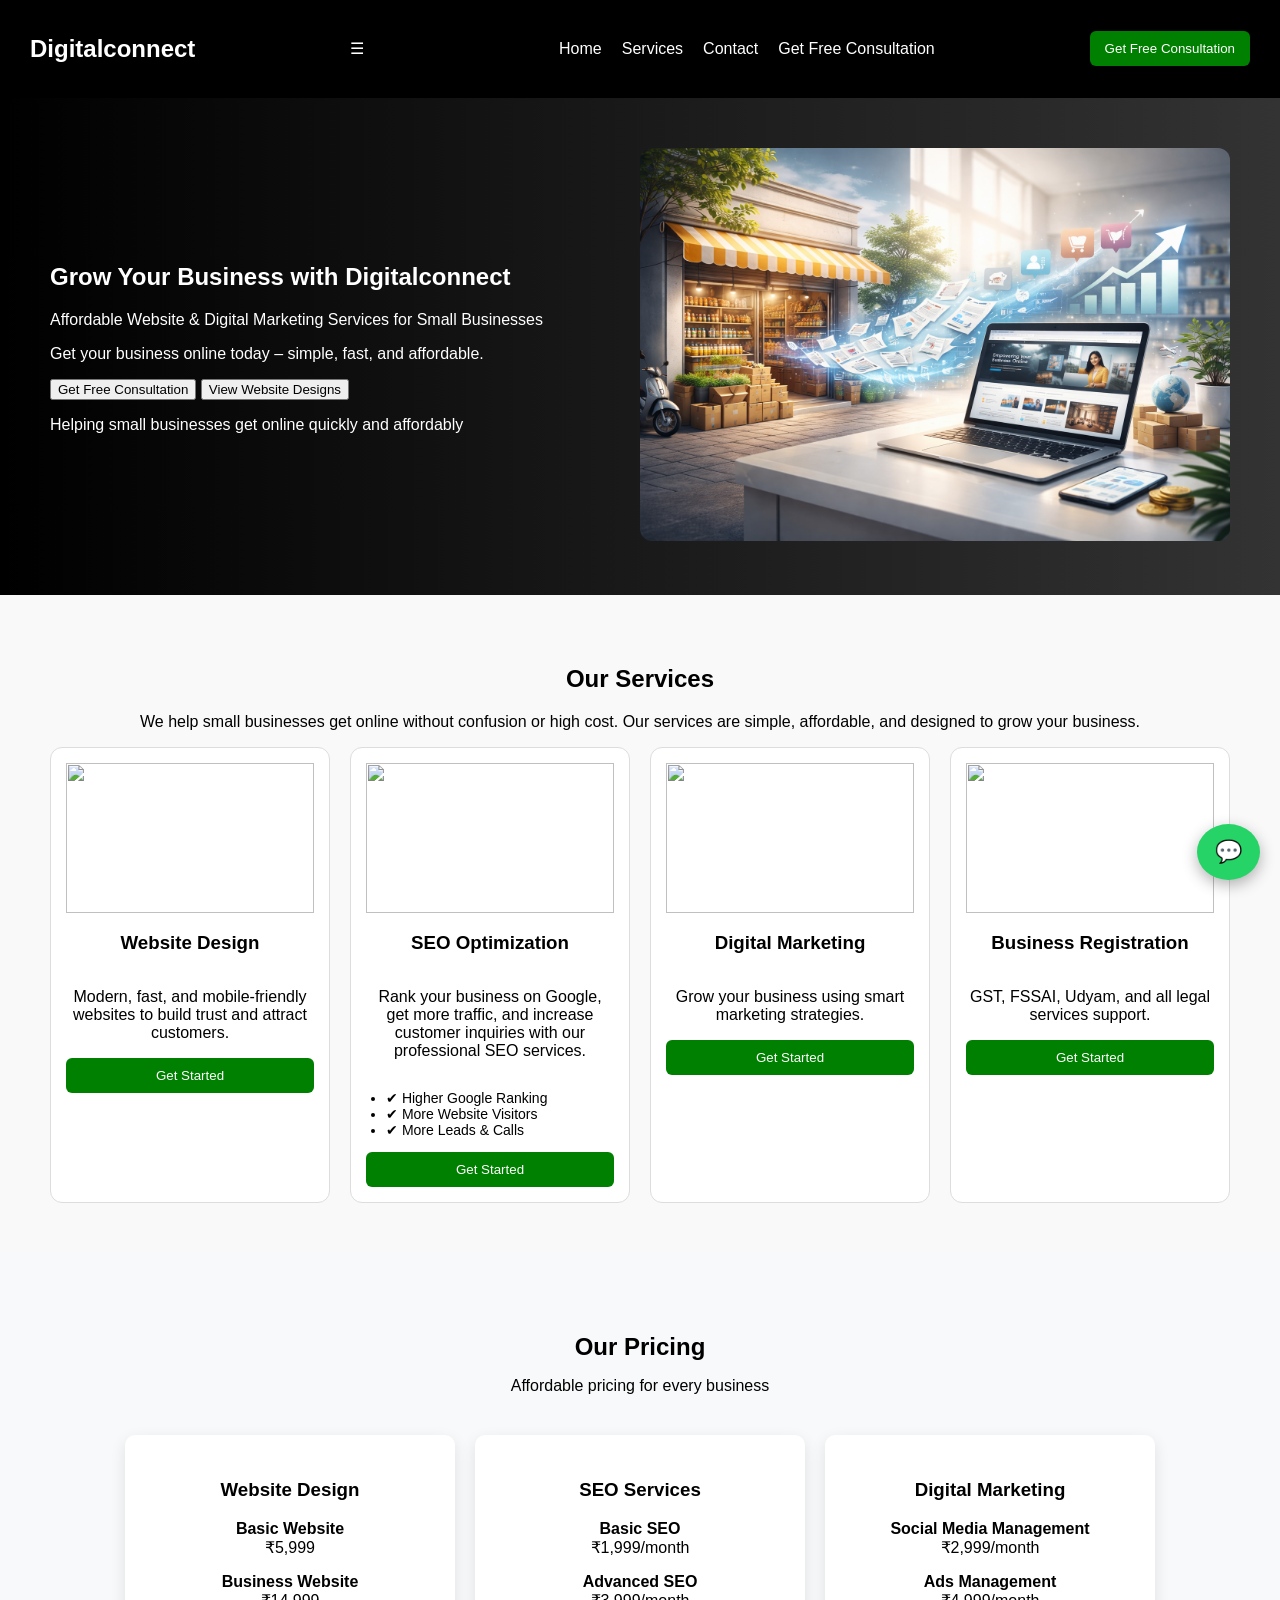
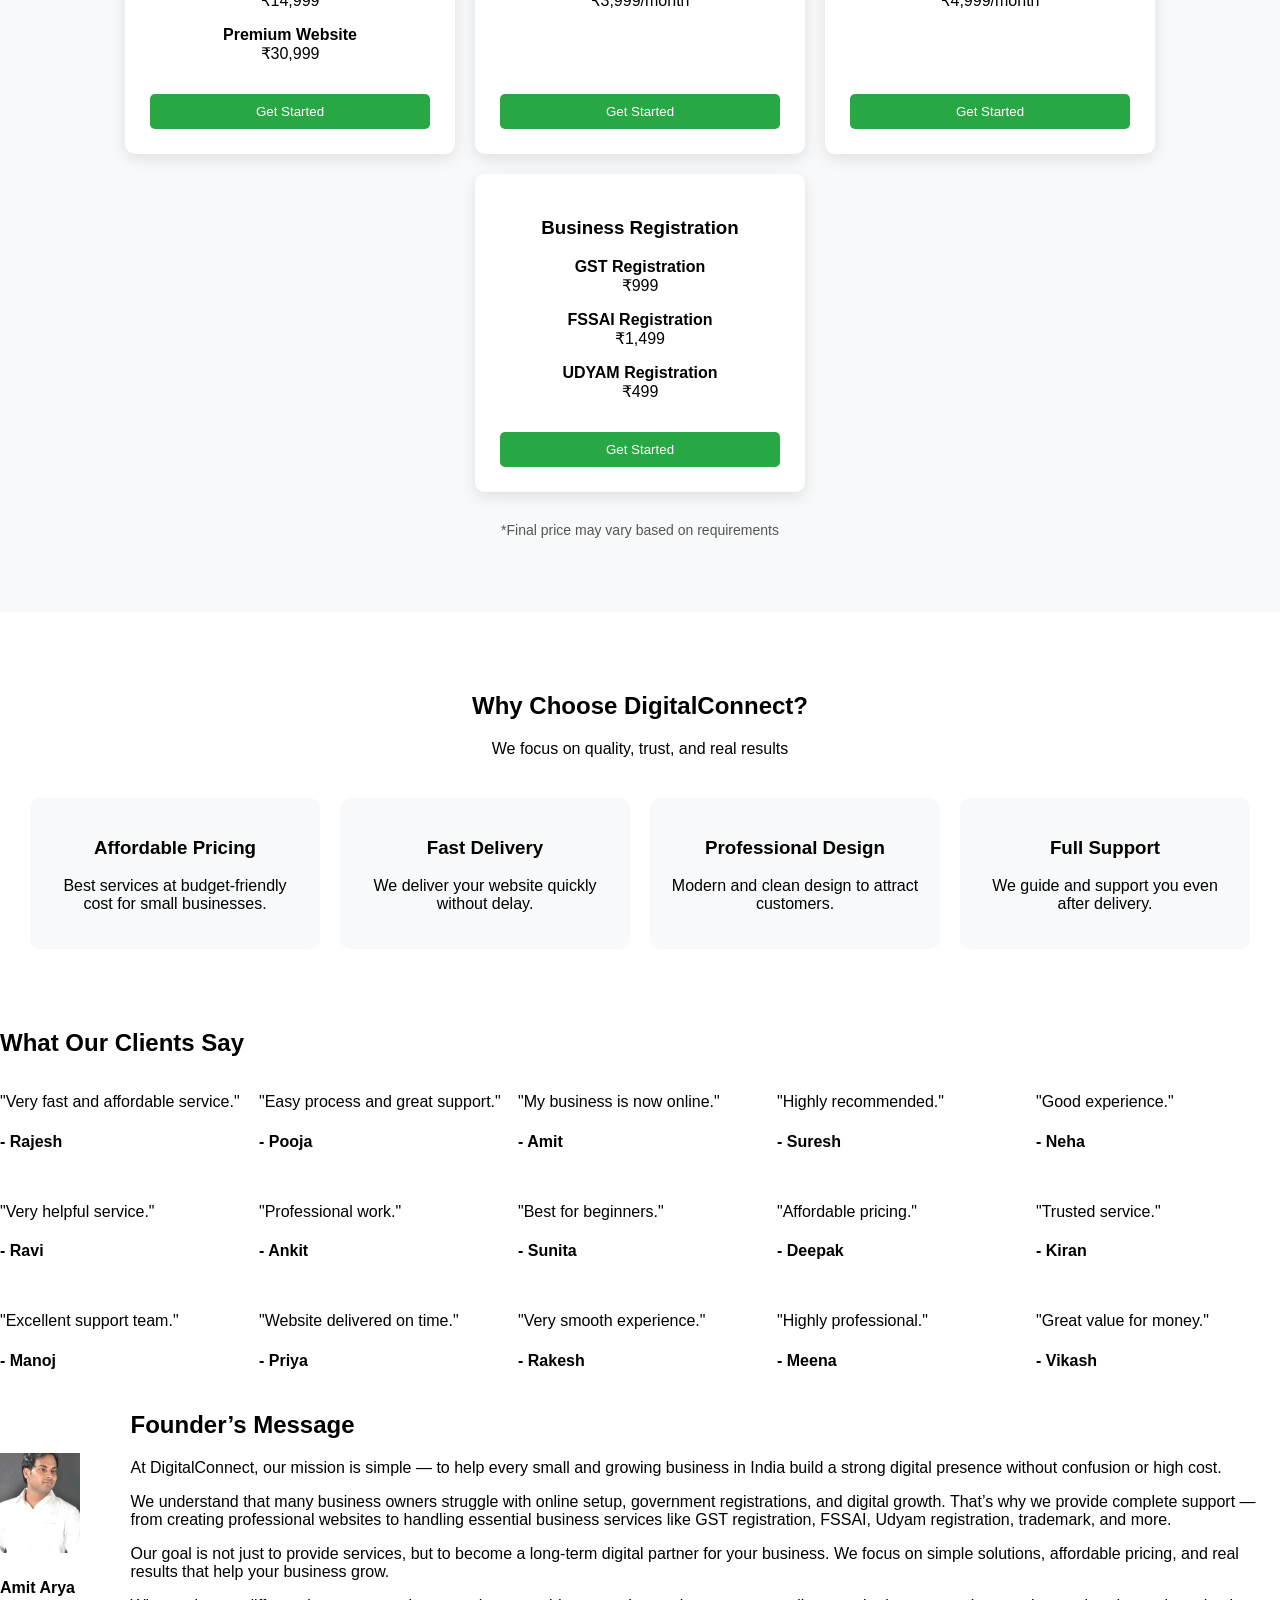
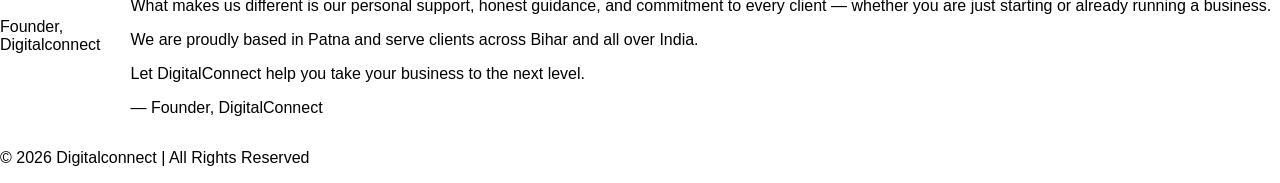
==== commit 5ee7db72: "Update index.html" ====
--- a/index.html
+++ b/index.html
@@ -308,5 +308,15 @@
 style="position:fixed; bottom:20px; right:20px; background:#25D366; color:white; padding:15px 18px; border-radius:50%; font-size:22px; text-decoration:none; box-shadow:0 5px 15px rgba(0,0,0,0.3);">
 💬
 </a>
+    <script>
+function toggleMenu(){
+    document.getElementById("menu").classList.toggle("active");
+}
+</script>
+    <script>
+function toggleMenu() {
+    document.querySelector("nav ul").classList.toggle("active");
+}
+</script>
 </body>
 </html>
--- a/style.css
+++ b/style.css
@@ -2,6 +2,7 @@
 body {
     margin: 0;
     font-family: Arial, sans-serif;
+    overflow-x: hidden; /* fix white side scroll */
 }
 
 /* NAVBAR */
@@ -27,20 +28,16 @@
     text-decoration: none;
 }
 
-/* BUTTON */
-.btn {
+/* BUTTON GLOBAL (GREEN ALWAYS) */
+.btn,
+.card button,
+.demo-card button {
     background: green;
     color: white;
     padding: 10px 15px;
     border: none;
     cursor: pointer;
-}
-
-/* HAMBURGER (hidden on laptop) */
-.menu-toggle {
-    display: none;
-    font-size: 26px;
-    cursor: pointer;
+    border-radius: 6px;
 }
 
 /* HERO */
@@ -59,10 +56,6 @@
 .right img {
     width: 100%;
     border-radius: 12px;
-}
-
-.buttons {
-    margin: 20px 0;
 }
 
 /* SERVICES */
@@ -78,35 +71,19 @@
     gap: 20px;
 }
 
-/* CARD FIX (SEO BUTTON ALIGN) */
 .card {
     padding: 15px;
     border: 1px solid #ddd;
     border-radius: 12px;
     background: white;
-
     display: flex;
     flex-direction: column;
-    justify-content: space-between;
-    height: 100%;
-}
-
-.card p {
-    flex-grow: 1;
 }
 
 .card img {
     width: 100%;
     height: 150px;
     object-fit: cover;
-}
-
-.card button {
-    width: 100%;
-    padding: 10px;
-    background: green;
-    color: white;
-    border: none;
 }
 
 /* TESTIMONIAL */
@@ -116,12 +93,6 @@
     gap: 15px;
 }
 
-.testimonial {
-    background: white;
-    padding: 15px;
-    border: 1px solid #ddd;
-}
-
 /* FOUNDER */
 .founder-wrapper {
     display: flex;
@@ -130,98 +101,124 @@
     justify-content: center;
 }
 
-/* PASSPORT SIZE IMAGE */
-.founder-left {
+.founder-left img {
+    width: 80px;
+    height: 100px;
+    object-fit: cover;
+}
+
+/* DEMO GRID */
+.demo-grid {
+    display: grid;
+    grid-template-columns: repeat(3, 1fr);
+    gap: 25px;
+}
+
+.demo-card img {
+    width: 100%;
+    height: 180px;
+    object-fit: cover;
+}
+
+/* ================= BUTTON CONTROL ================= */
+
+/* Default (Laptop) */
+.view-btn {
+    display: block;
     text-align: center;
-}
-
-.founder-left img {
-    width: 90px;
-    height: 110px;
-    object-fit: cover;
-    object-position: top;
-    border-radius: 6px;
-    border: 1px solid #ccc;
-}
-
-.founder-right {
-    background: white;
-    padding: 20px;
-    max-width: 600px;
-}
-
-/* FOOTER */
-.footer {
-    text-align: center;
-    padding: 20px;
-    background: black;
-    color: white;
-}
-
-/* ================= MOBILE ONLY ================= */
+    margin: 40px 0;
+}
+
+.tablet-only-btn {
+    display: none;
+}
+/* ================= MOBILE ================= */
 @media (max-width: 768px){
 
-    /* NAVBAR MOBILE */
+    body {
+        overflow-x: hidden;
+    }
+
     nav {
         flex-wrap: wrap;
-    }
-
+        padding: 10px 15px;
+    }
+
+    /* LOGO */
+    nav h2 {
+        font-size: 20px;
+    }
+
+    /* HAMBURGER ICON */
     .menu-toggle {
         display: block;
-    }
-
+        margin-left: auto;
+        font-size: 24px;
+        cursor: pointer;
+    }
+
+    /* MENU LIST (HIDDEN FIRST) */
     nav ul {
         display: none;
         flex-direction: column;
         width: 100%;
         background: black;
         margin-top: 10px;
-    }
-
+        padding: 10px 0;
+        text-align: center;
+    }
+
+    /* WHEN ACTIVE (CLICKED) */
     nav ul.active {
         display: flex;
     }
 
-    /* hide top button (will be inside menu) */
-    .btn {
-        display: none;
-    }
-
-    /* HERO */
-    .hero {
-        flex-direction: column;
-        padding: 20px;
+    nav ul li {
+        padding: 10px 0;
+    }
+
+    nav ul li a {
+        font-size: 18px;
+        display: block;
+    }
+
+    /* FIX BIG BUTTON BREAKING */
+    nav .btn {
+        display: none;  /* hide from navbar on mobile */
+    }
+}
+
+/* ================= TABLET ONLY ================= */
+@media (min-width: 769px) and (max-width: 1024px){
+
+    .cards {
+        grid-template-columns: repeat(2, 1fr);
+    }
+
+    .demo-grid {
+        grid-template-columns: repeat(2, 1fr);
+    }
+
+    /* IMPORTANT: TABLET BUTTON FIX */
+    .view-btn {
+        display: none !important;
+    }
+
+    .tablet-only-btn {
+        display: block !important;
         text-align: center;
-    }
-
-    .left, .right {
-        width: 100%;
-    }
-
-    .buttons {
-        display: flex;
-        flex-direction: column;
-        gap: 10px;
-    }
-
-    /* SERVICES */
-    .cards {
-        grid-template-columns: 1fr;
-    }
-
-    /* TESTIMONIAL */
-    .testimonial-cards {
-        grid-template-columns: 1fr;
-    }
-
-    /* FOUNDER */
-    .founder-wrapper {
-        flex-direction: column;
-        text-align: center;
-    }
-
-    .founder-left img {
-        width: 70px;
-        height: 90px;
-    }
-}
+        margin: 40px 0;
+    }
+}
+
+/* ================= HOVER ================= */
+.card button:hover,
+.demo-card button:hover {
+    background: #0a7f0a;
+}
+/* FINAL MOBILE BUTTON FORCE FIX */
+@media (max-width: 768px){
+    .view-btn .btn {
+        display: inline-block !important;
+    }
+}
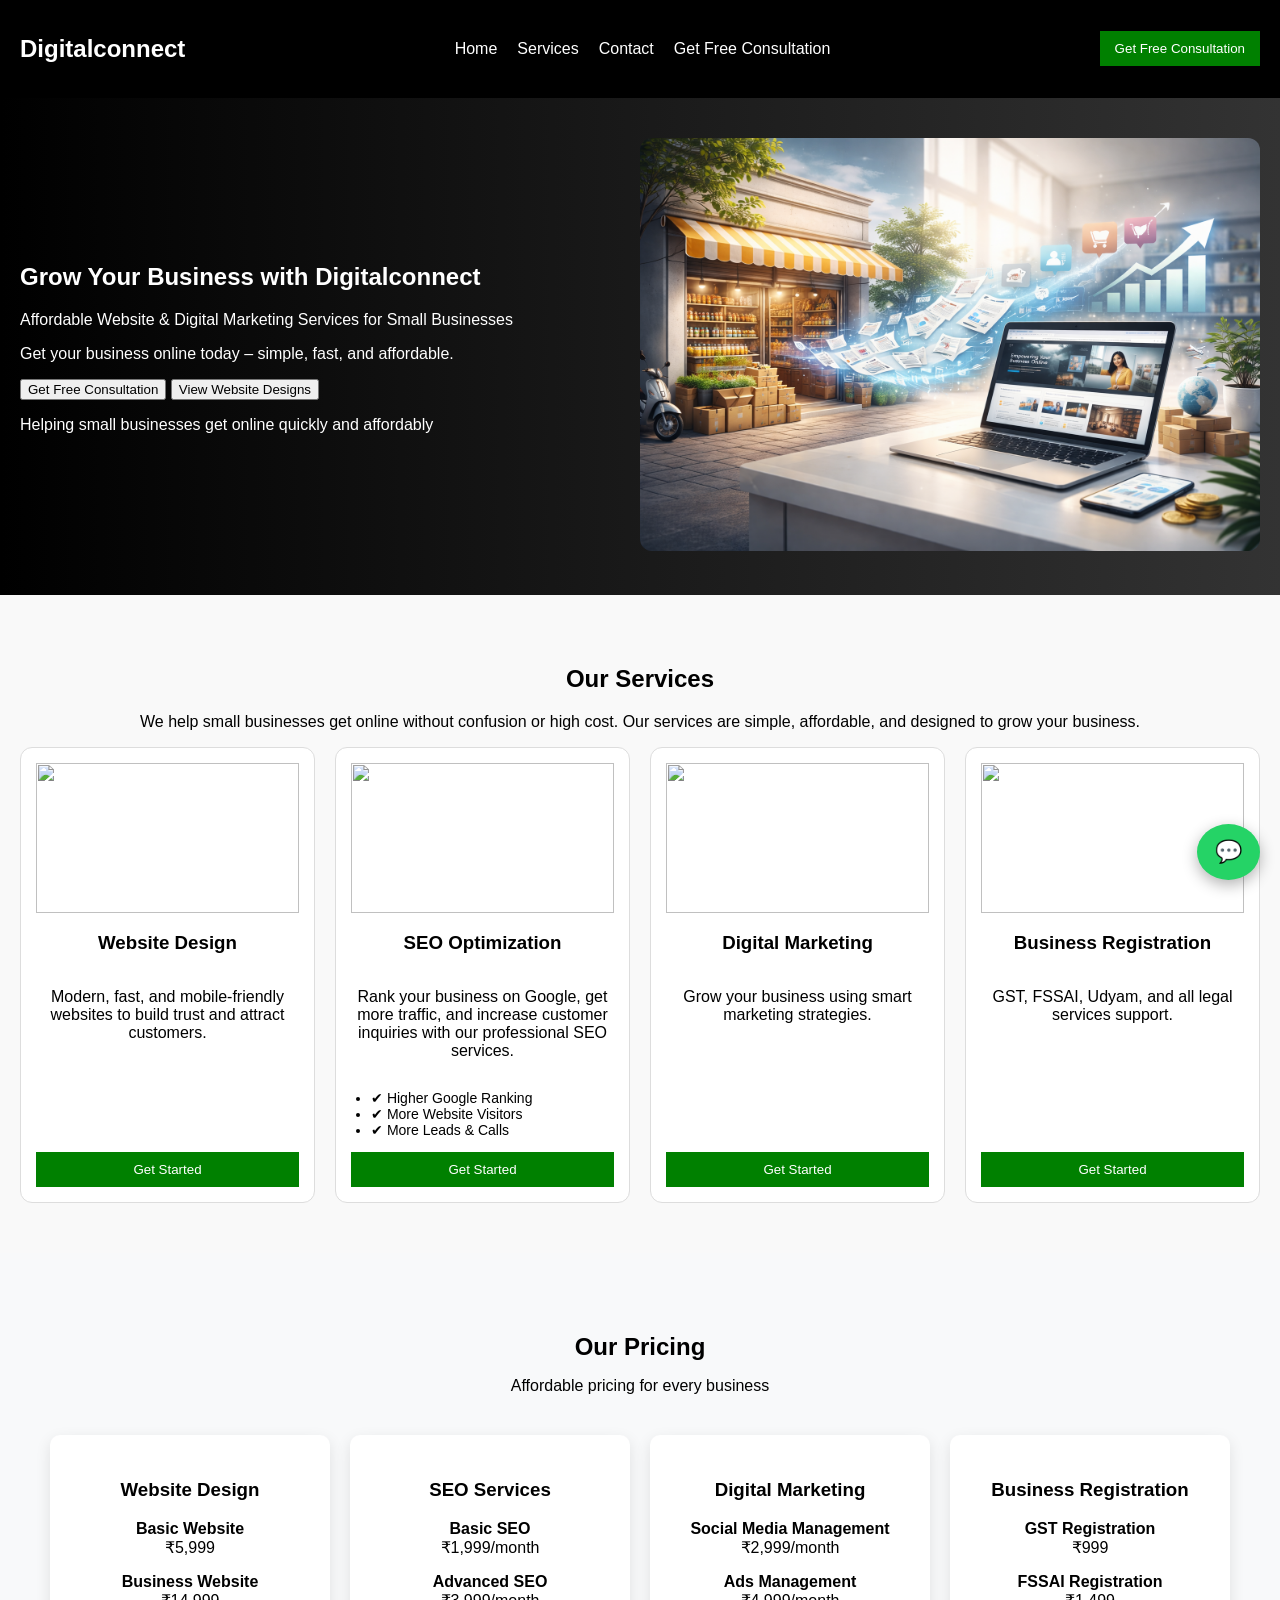
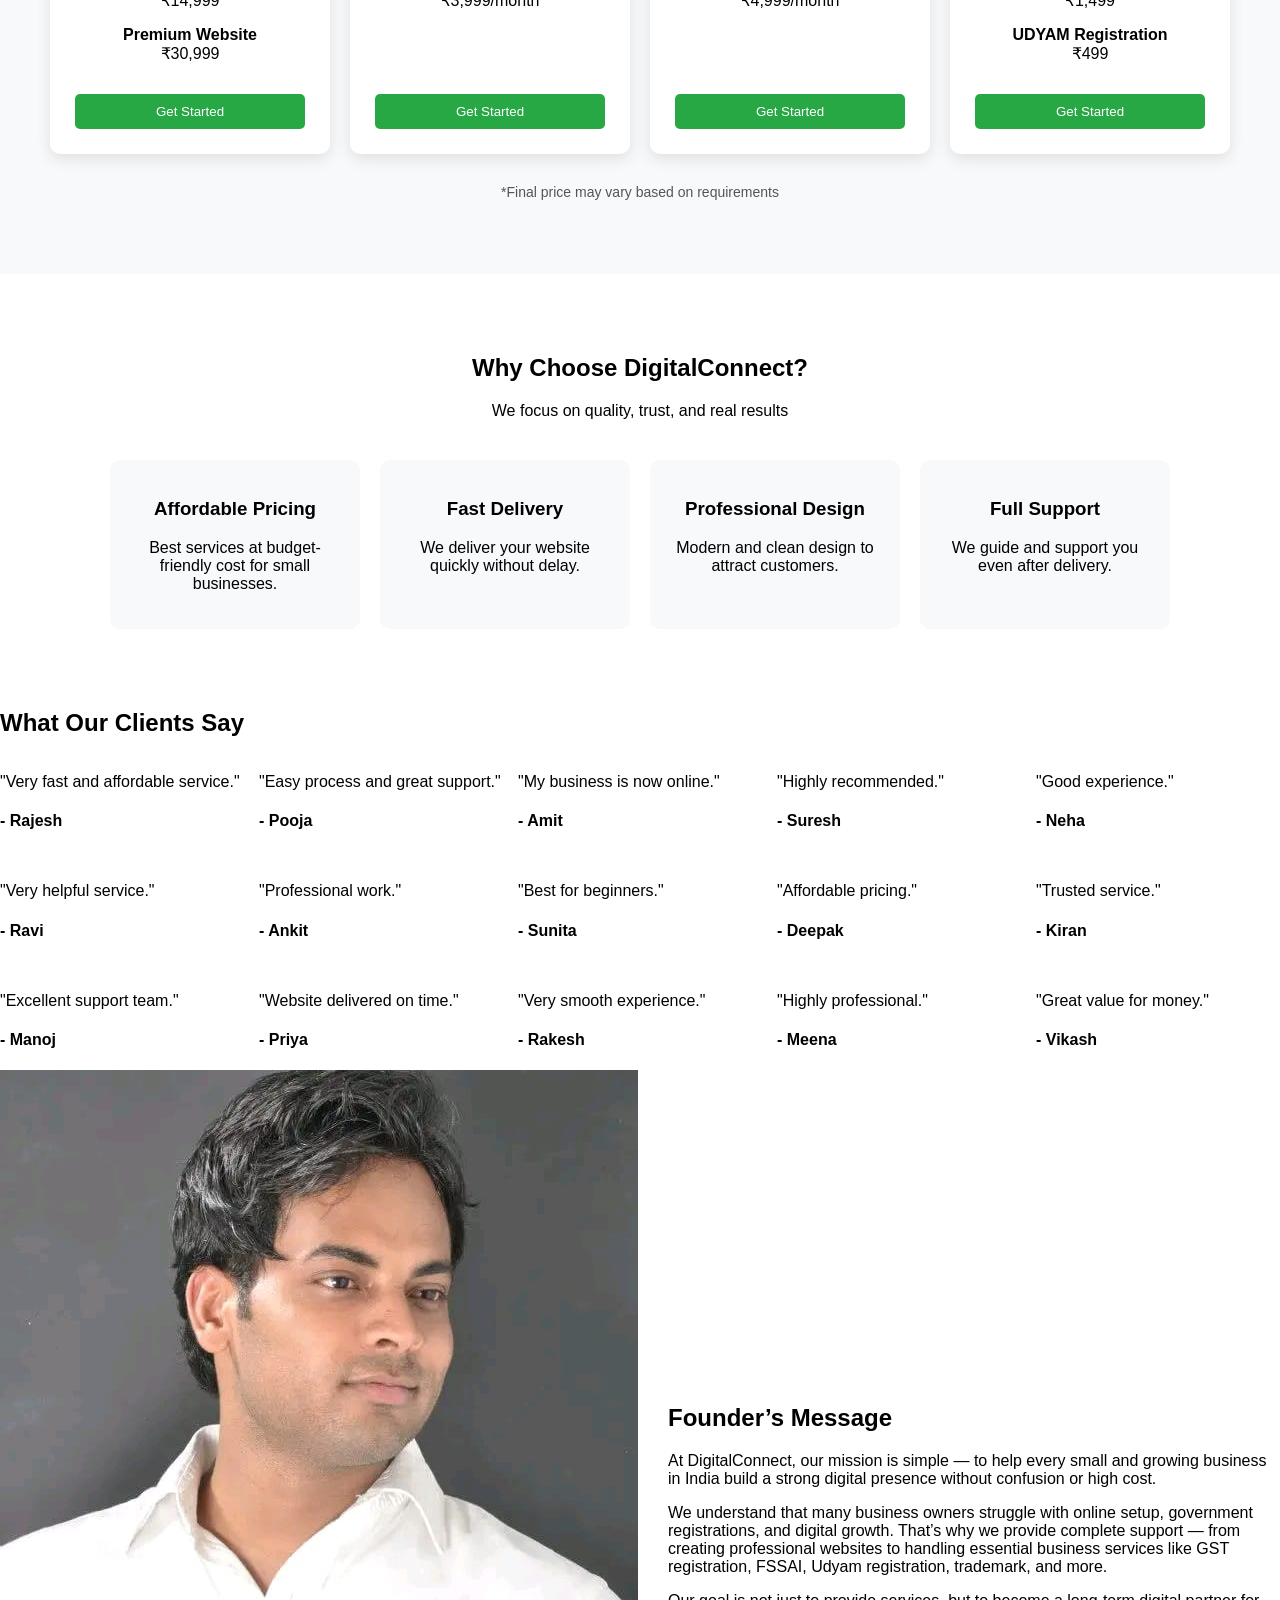
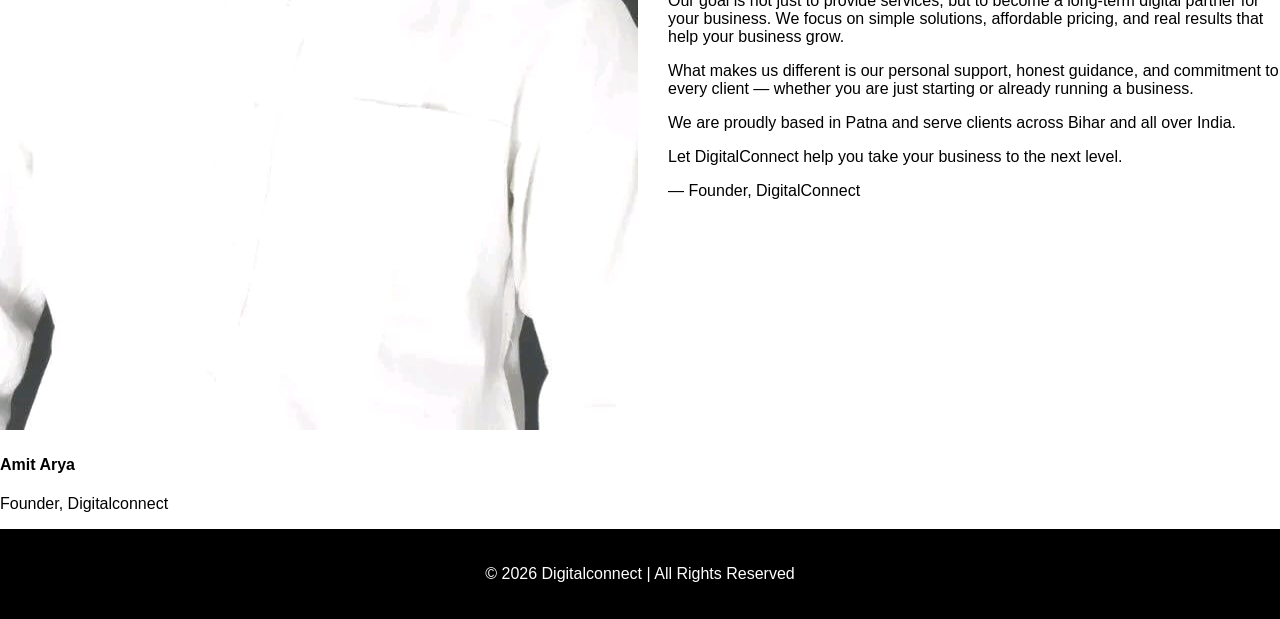
==== commit c5f27e07: "Update index.html" ====
--- a/index.html
+++ b/index.html
@@ -248,7 +248,7 @@
     <div class="founder-wrapper">
 
         <div class="founder-left">
-            <img src="founder.jpeg" alt="Founder" loading="lazy">
+            <img src="founder.jpeg" alt="Founder" class="founder-img" loading="lazy">
             <h4>Amit Arya</h4>
             <p>Founder, Digitalconnect</p>
         </div>
--- a/style.css
+++ b/style.css
@@ -1,8 +1,12 @@
 /* RESET */
+* {
+    box-sizing: border-box;
+}
+
 body {
     margin: 0;
     font-family: Arial, sans-serif;
-    overflow-x: hidden; /* fix white side scroll */
+    overflow-x: hidden;
 }
 
 /* NAVBAR */
@@ -10,7 +14,7 @@
     display: flex;
     justify-content: space-between;
     align-items: center;
-    padding: 15px 30px;
+    padding: 15px 20px;
     background: black;
     color: white;
     position: sticky;
@@ -21,6 +25,8 @@
     display: flex;
     list-style: none;
     gap: 20px;
+    margin: 0;
+    padding: 0;
 }
 
 nav a {
@@ -28,22 +34,26 @@
     text-decoration: none;
 }
 
-/* BUTTON GLOBAL (GREEN ALWAYS) */
-.btn,
-.card button,
-.demo-card button {
+.btn {
     background: green;
     color: white;
     padding: 10px 15px;
     border: none;
     cursor: pointer;
-    border-radius: 6px;
+}
+
+/* HAMBURGER */
+.menu-toggle {
+    display: none;
+    font-size: 26px;
+    cursor: pointer;
 }
 
 /* HERO */
 .hero {
     display: flex;
-    padding: 50px;
+    flex-wrap: wrap;
+    padding: 40px 20px;
     background: linear-gradient(to right, #000, #333);
     color: white;
     align-items: center;
@@ -60,7 +70,7 @@
 
 /* SERVICES */
 .services {
-    padding: 50px;
+    padding: 50px 20px;
     text-align: center;
     background: #f9f9f9;
 }
@@ -86,6 +96,14 @@
     object-fit: cover;
 }
 
+.card button {
+    margin-top: auto;
+    background: green;
+    color: white;
+    padding: 10px;
+    border: none;
+}
+
 /* TESTIMONIAL */
 .testimonial-cards {
     display: grid;
@@ -101,124 +119,88 @@
     justify-content: center;
 }
 
-.founder-left img {
-    width: 80px;
-    height: 100px;
-    object-fit: cover;
-}
-
-/* DEMO GRID */
-.demo-grid {
-    display: grid;
-    grid-template-columns: repeat(3, 1fr);
-    gap: 25px;
-}
-
-.demo-card img {
-    width: 100%;
-    height: 180px;
-    object-fit: cover;
-}
-
-/* ================= BUTTON CONTROL ================= */
-
-/* Default (Laptop) */
-.view-btn {
-    display: block;
+/* FOOTER */
+.footer {
     text-align: center;
-    margin: 40px 0;
-}
-
-.tablet-only-btn {
-    display: none;
-}
+    padding: 20px;
+    background: black;
+    color: white;
+}
+
 /* ================= MOBILE ================= */
 @media (max-width: 768px){
 
-    body {
-        overflow-x: hidden;
-    }
-
     nav {
         flex-wrap: wrap;
-        padding: 10px 15px;
-    }
-
-    /* LOGO */
-    nav h2 {
-        font-size: 20px;
-    }
-
-    /* HAMBURGER ICON */
+    }
+
     .menu-toggle {
         display: block;
         margin-left: auto;
-        font-size: 24px;
-        cursor: pointer;
-    }
-
-    /* MENU LIST (HIDDEN FIRST) */
+    }
+
     nav ul {
         display: none;
         flex-direction: column;
         width: 100%;
         background: black;
         margin-top: 10px;
-        padding: 10px 0;
-        text-align: center;
-    }
-
-    /* WHEN ACTIVE (CLICKED) */
+    }
+
     nav ul.active {
         display: flex;
     }
 
     nav ul li {
+        text-align: center;
         padding: 10px 0;
     }
 
-    nav ul li a {
-        font-size: 18px;
-        display: block;
-    }
-
-    /* FIX BIG BUTTON BREAKING */
+    /* hide top navbar button only */
     nav .btn {
-        display: none;  /* hide from navbar on mobile */
-    }
-}
-
-/* ================= TABLET ONLY ================= */
+        display: none;
+    }
+
+    .hero {
+        flex-direction: column;
+        text-align: center;
+    }
+
+    .left, .right {
+        width: 100%;
+    }
+
+    .cards {
+        grid-template-columns: 1fr;
+    }
+
+    .testimonial-cards {
+        grid-template-columns: 1fr;
+    }
+
+    .founder-wrapper {
+        flex-direction: column;
+        text-align: center;
+    }
+}
+
+/* ================= TABLET ================= */
 @media (min-width: 769px) and (max-width: 1024px){
 
     .cards {
         grid-template-columns: repeat(2, 1fr);
     }
 
-    .demo-grid {
+    .testimonial-cards {
         grid-template-columns: repeat(2, 1fr);
     }
 
-    /* IMPORTANT: TABLET BUTTON FIX */
-    .view-btn {
-        display: none !important;
-    }
-
-    .tablet-only-btn {
-        display: block !important;
-        text-align: center;
-        margin: 40px 0;
-    }
-}
-
-/* ================= HOVER ================= */
-.card button:hover,
-.demo-card button:hover {
-    background: #0a7f0a;
-}
-/* FINAL MOBILE BUTTON FORCE FIX */
-@media (max-width: 768px){
-    .view-btn .btn {
-        display: inline-block !important;
-    }
-}
+    .hero {
+        flex-direction: column;
+        text-align: center;
+    }
+
+    .left, .right {
+        width: 100%;
+    }
+}
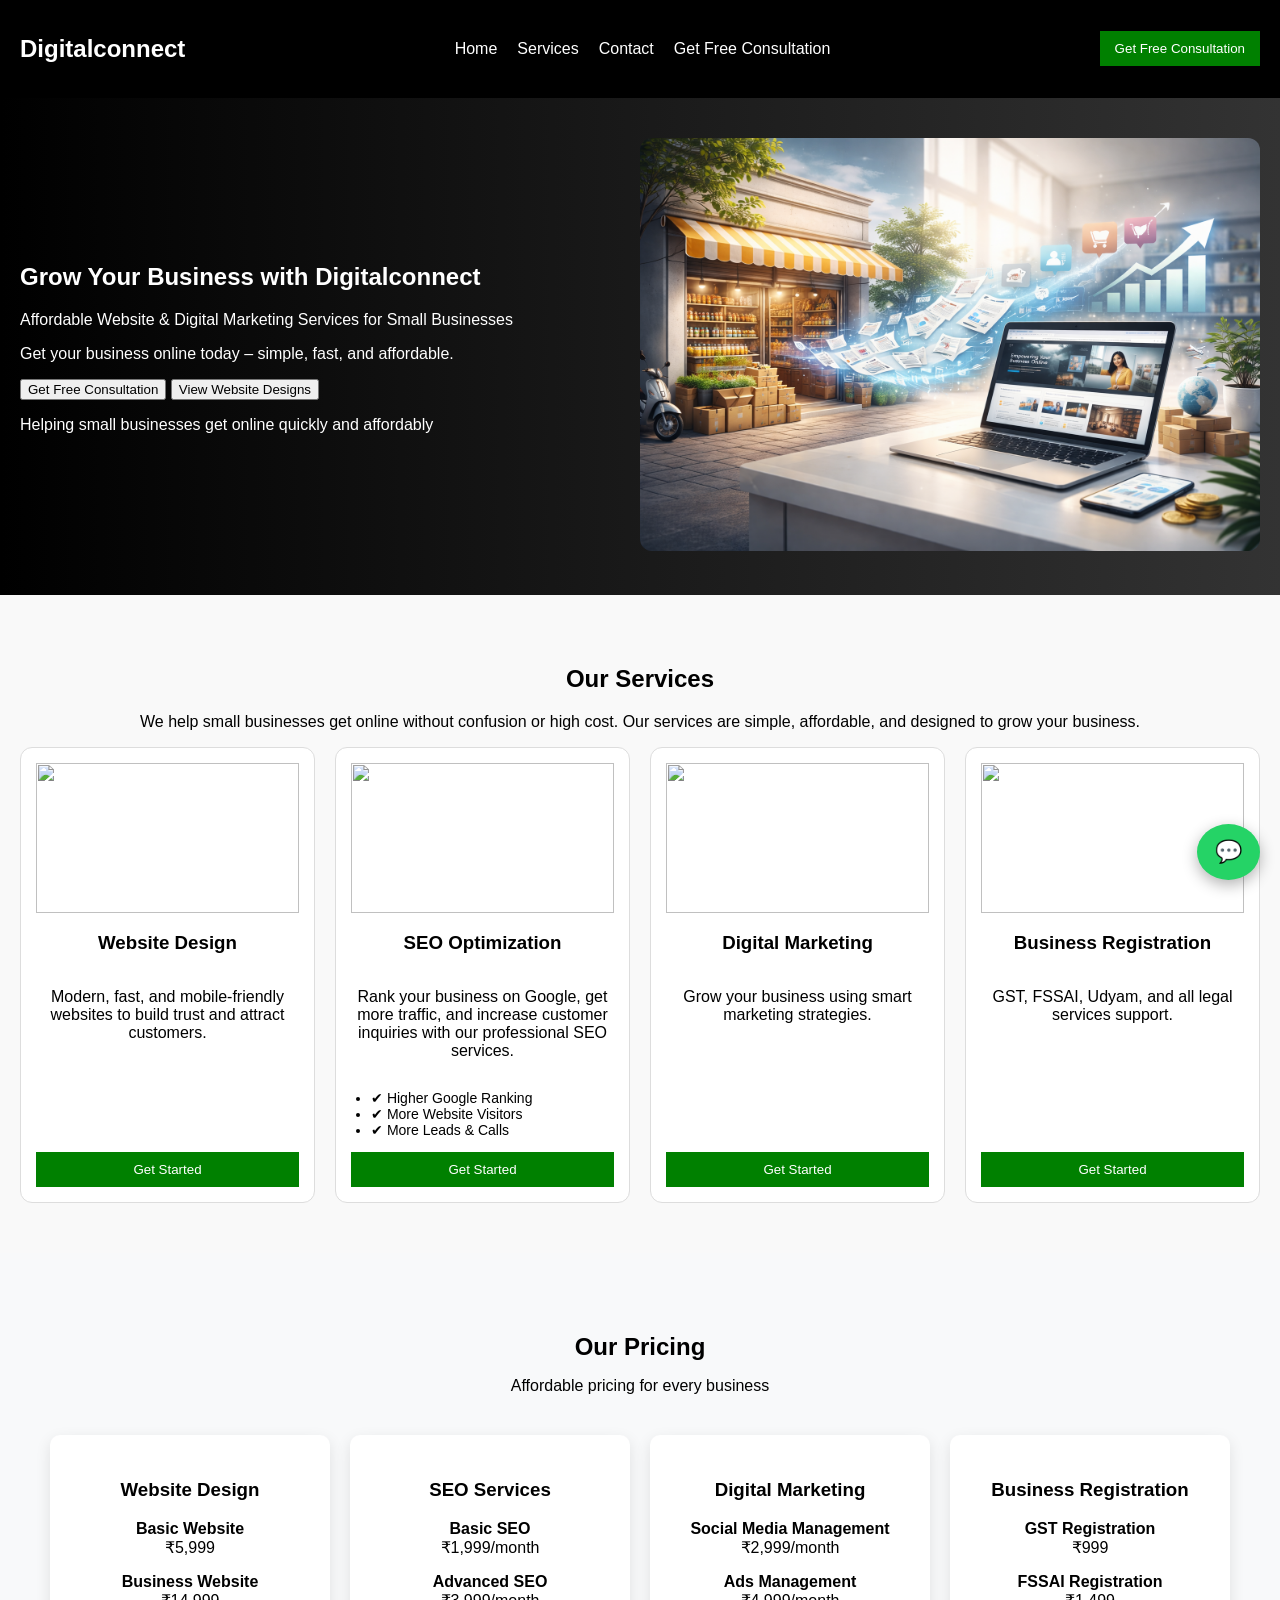
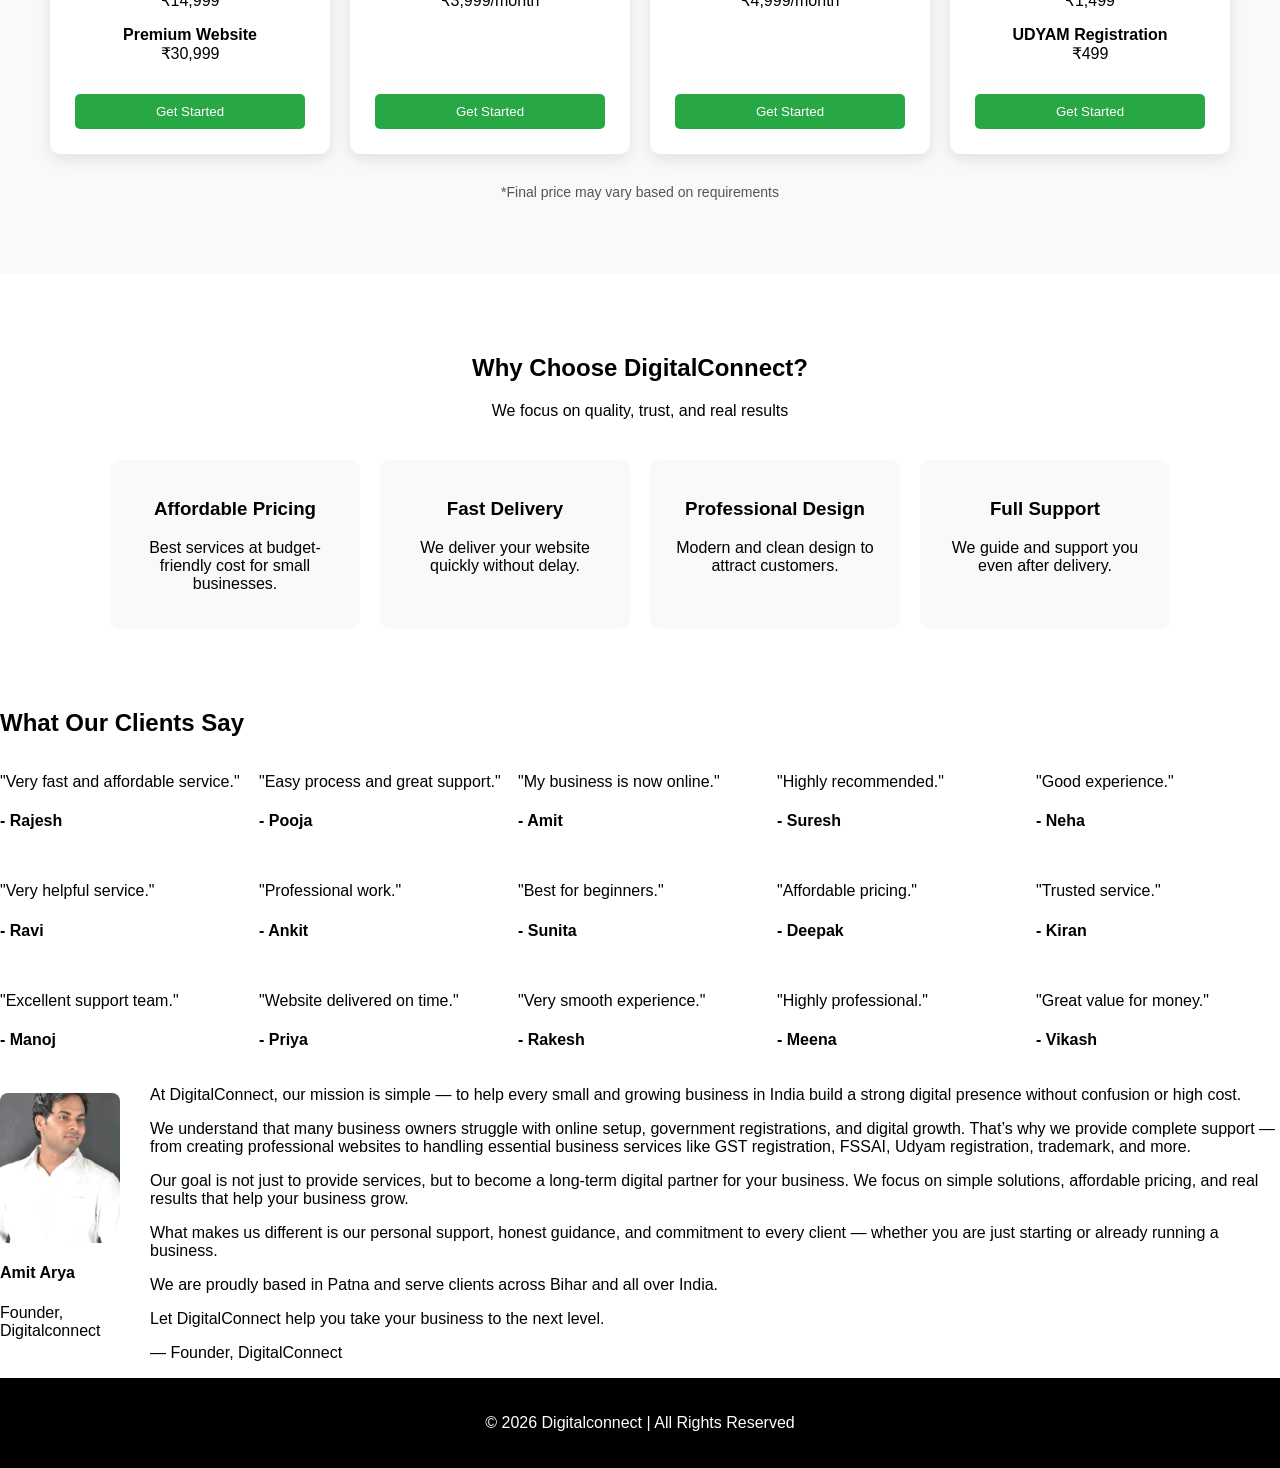
==== commit acf1357a: "Update index.html" ====
--- a/index.html
+++ b/index.html
@@ -253,7 +253,7 @@
             <p>Founder, Digitalconnect</p>
         </div>
 <div class="founder-right">
-    <h2>Founder’s Message</h2>
+   
 
     <p>
         At DigitalConnect, our mission is simple — to help every small and growing business in India build a strong digital presence without confusion or high cost.
--- a/style.css
+++ b/style.css
@@ -110,13 +110,24 @@
     grid-template-columns: repeat(5, 1fr);
     gap: 15px;
 }
-
-/* FOUNDER */
 .founder-wrapper {
     display: flex;
     gap: 30px;
     align-items: center;
     justify-content: center;
+}
+
+@media (max-width: 768px) {
+    .founder-wrapper {
+        flex-direction: column;
+        align-items: center;
+        justify-content: center;
+        text-align: center;
+    }
+
+    .founder-wrapper img {
+        margin: 0 auto;
+    }
 }
 
 /* FOOTER */
@@ -204,3 +215,83 @@
         width: 100%;
     }
 }
+/* ================= FOUNDER IMAGE FIX ================= */
+
+.founder-wrapper img {
+    width: 120px;
+    height: 150px;
+    object-fit: cover;
+    border-radius: 8px;
+    display: block;
+}
+
+/* Tablet */
+@media (min-width: 769px) and (max-width: 1024px) {
+    .founder-wrapper img {
+        width: 110px;
+        height: 140px;
+    }
+}
+
+/* Mobile */
+@media (max-width: 768px) {
+    .founder-wrapper img {
+        width: 100px;
+        height: 130px;
+    }
+}
+
+/* Small mobile */
+@media (max-width: 480px) {
+    .founder-wrapper img {
+        width: 90px;
+        height: 120px;
+    }
+}
+.founder-wrapper img {
+    display: block;
+    margin: 0 auto;
+}
+
+/* ================= MOBILE ================= */
+@media (max-width: 768px) {
+    .founder-wrapper {
+        flex-direction: column;
+        align-items: center;
+        text-align: center;
+    }
+
+    .founder-wrapper img {
+        margin: 0 auto;
+    }
+}
+
+/* ================= TABLET ================= */
+@media (min-width: 769px) and (max-width: 1024px) {
+    .founder-wrapper {
+        flex-direction: column;
+        align-items: center;
+        text-align: center;
+    }
+
+    .founder-wrapper img {
+        width: 110px;
+        height: 140px;
+        margin: 0 auto;
+    }
+}
+
+/* ================= LAPTOP (small fix only) ================= */
+@media (min-width: 1025px) {
+    .founder-wrapper {
+        display: flex;
+        align-items: center;
+        justify-content: center;
+        gap: 30px;
+    }
+
+    .founder-wrapper img {
+        width: 120px;
+        height: 150px;
+    }
+}
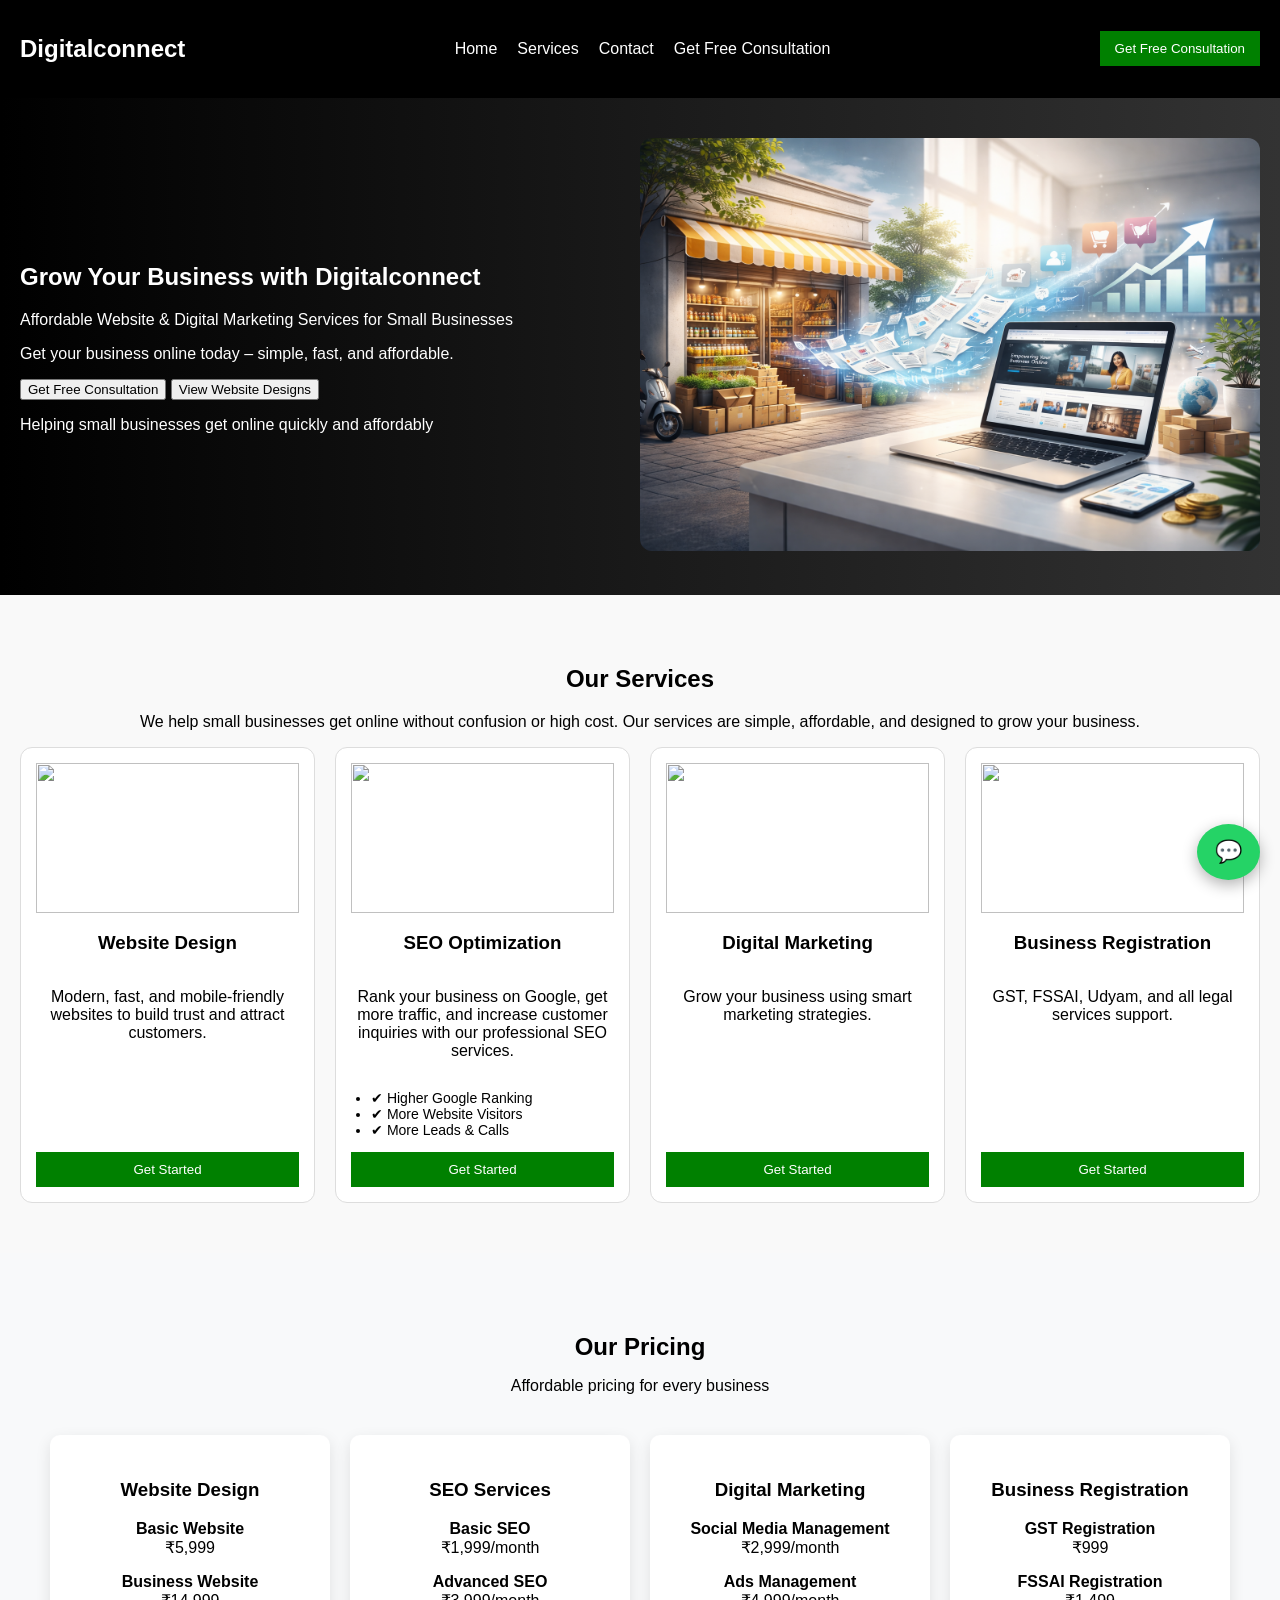
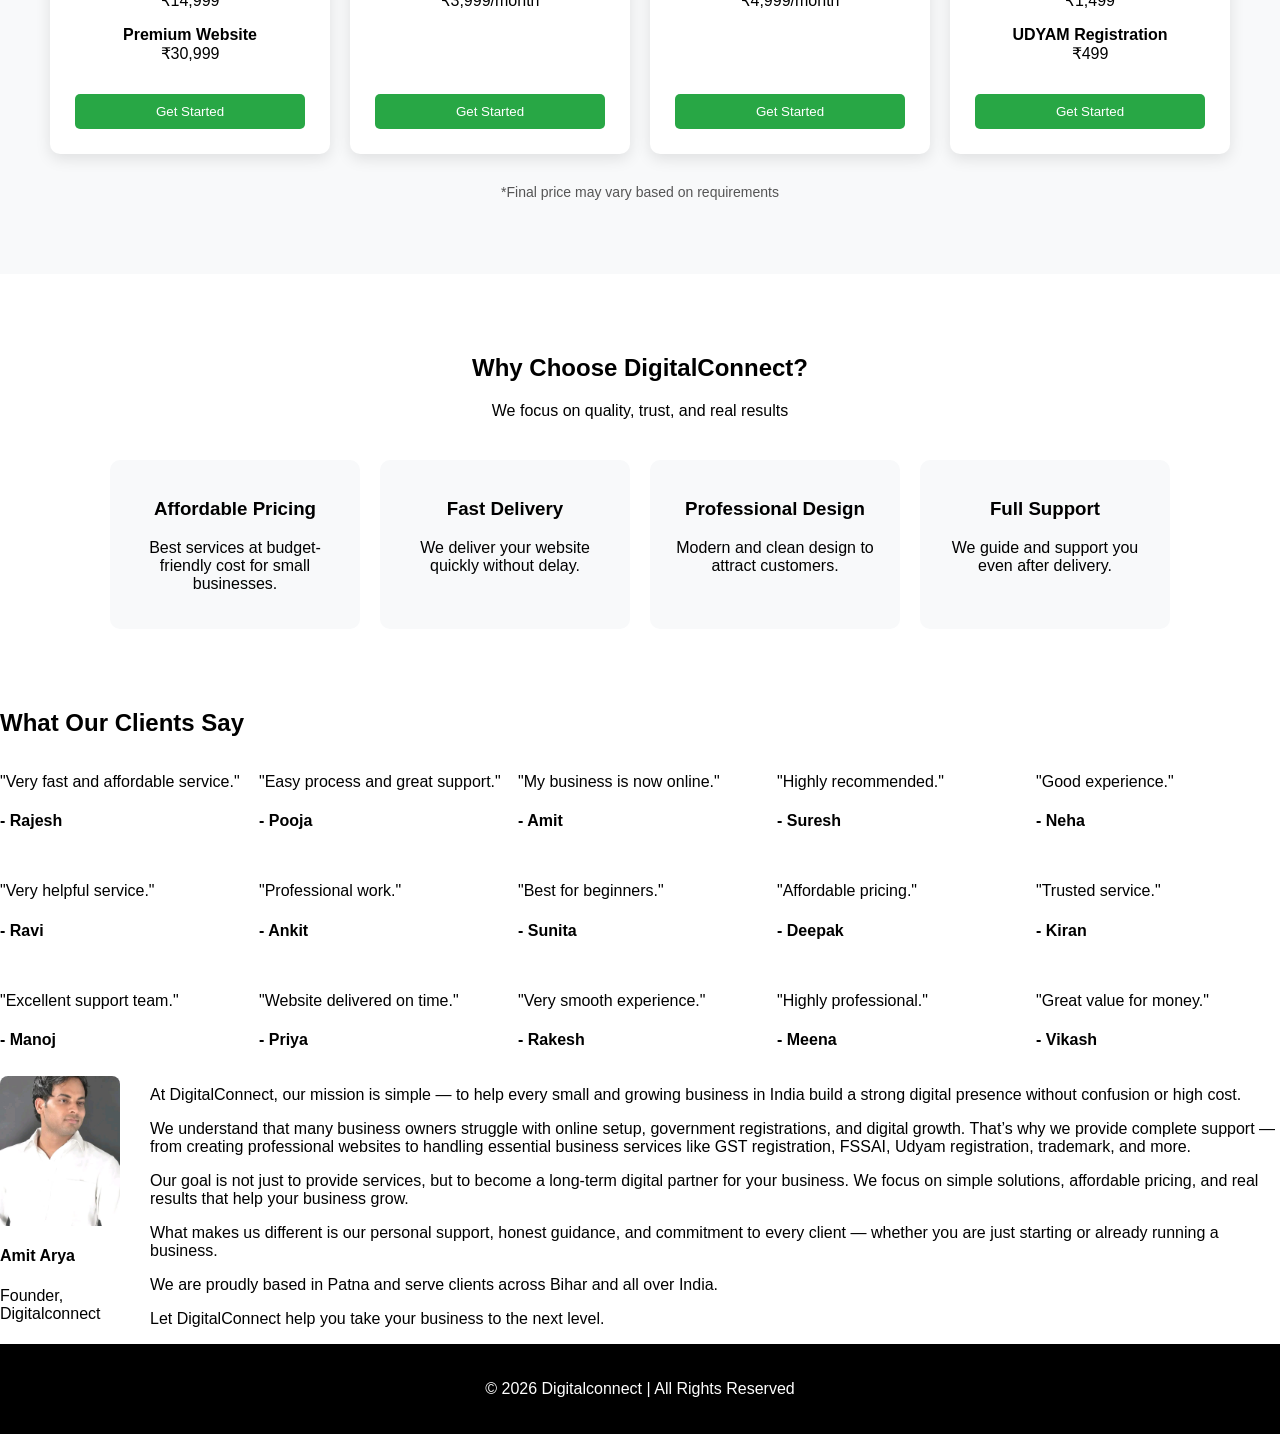
==== commit 1da521c2: "Update index.html" ====
--- a/index.html
+++ b/index.html
@@ -279,9 +279,7 @@
         Let DigitalConnect help you take your business to the next level.
     </p>
 
-    <p class="signature">
-        — Founder, DigitalConnect
-    </p>
+    
 </div>
     </div>
 </section>
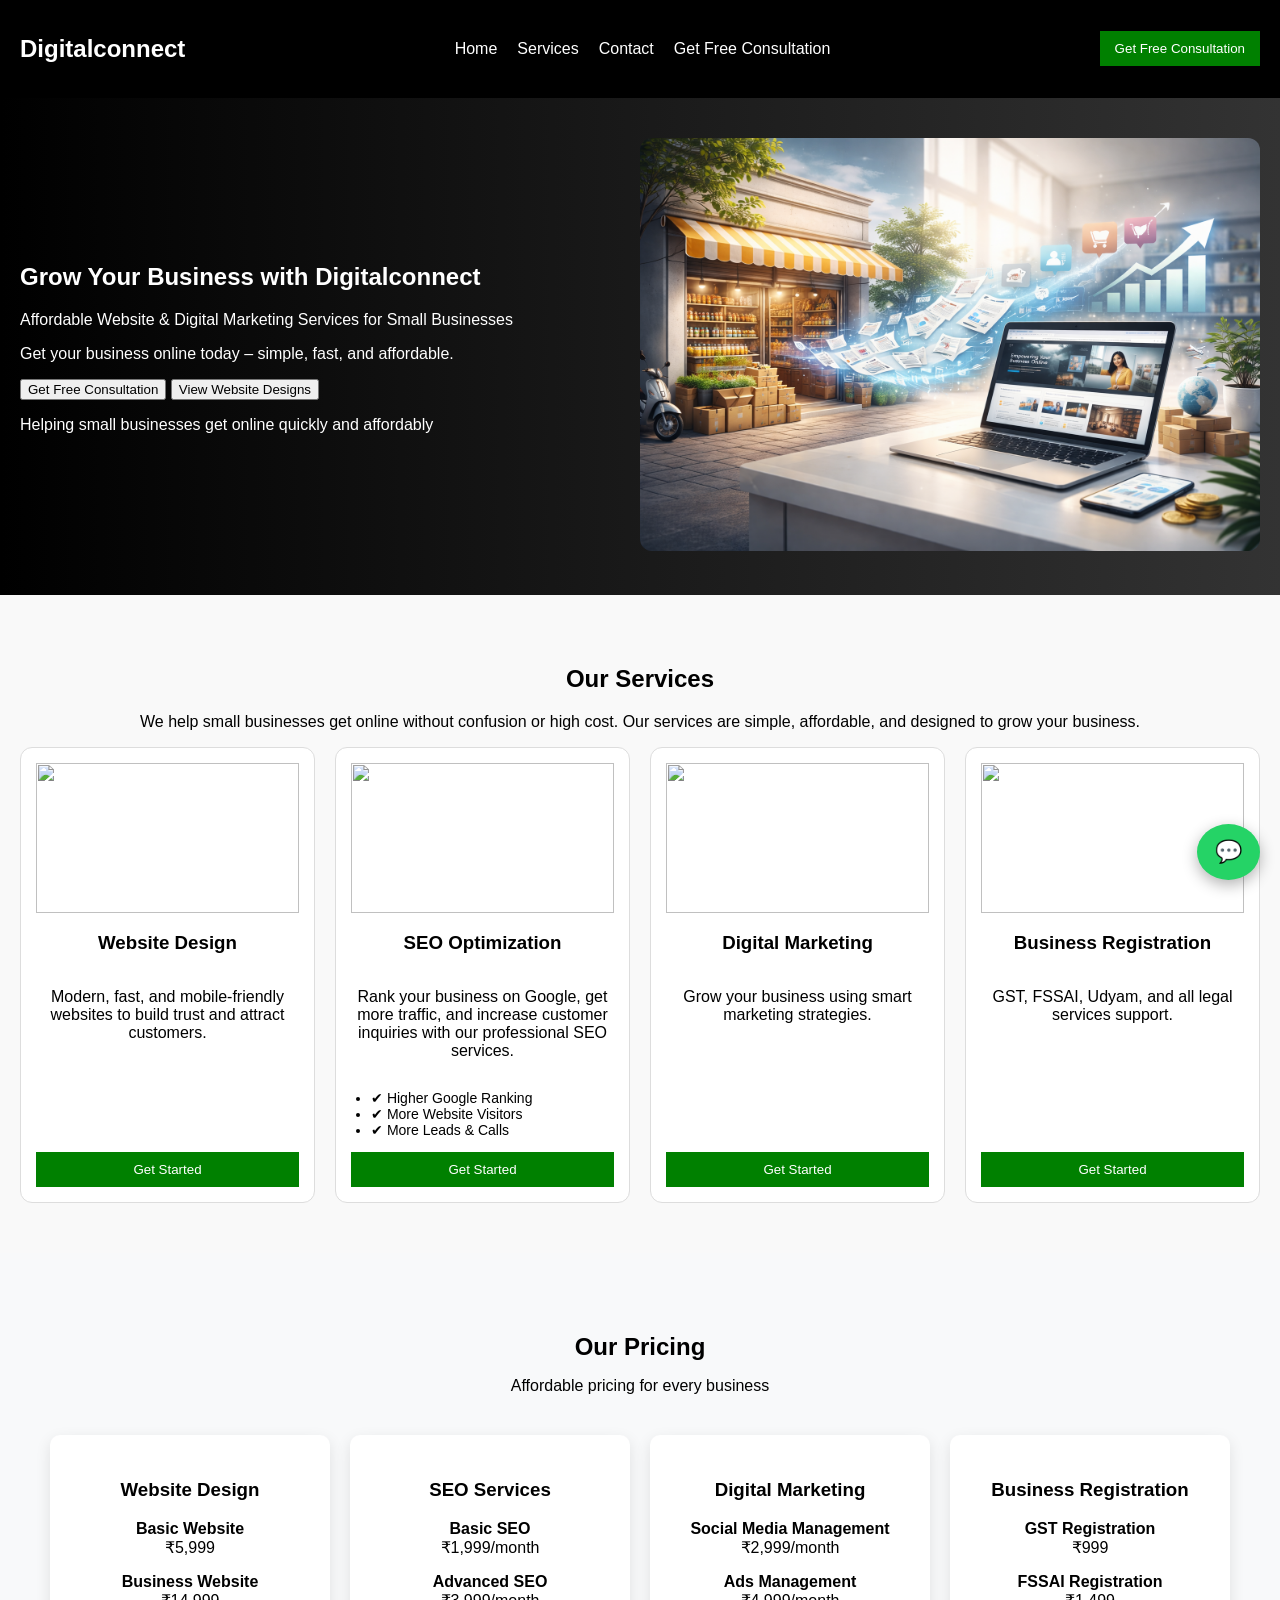
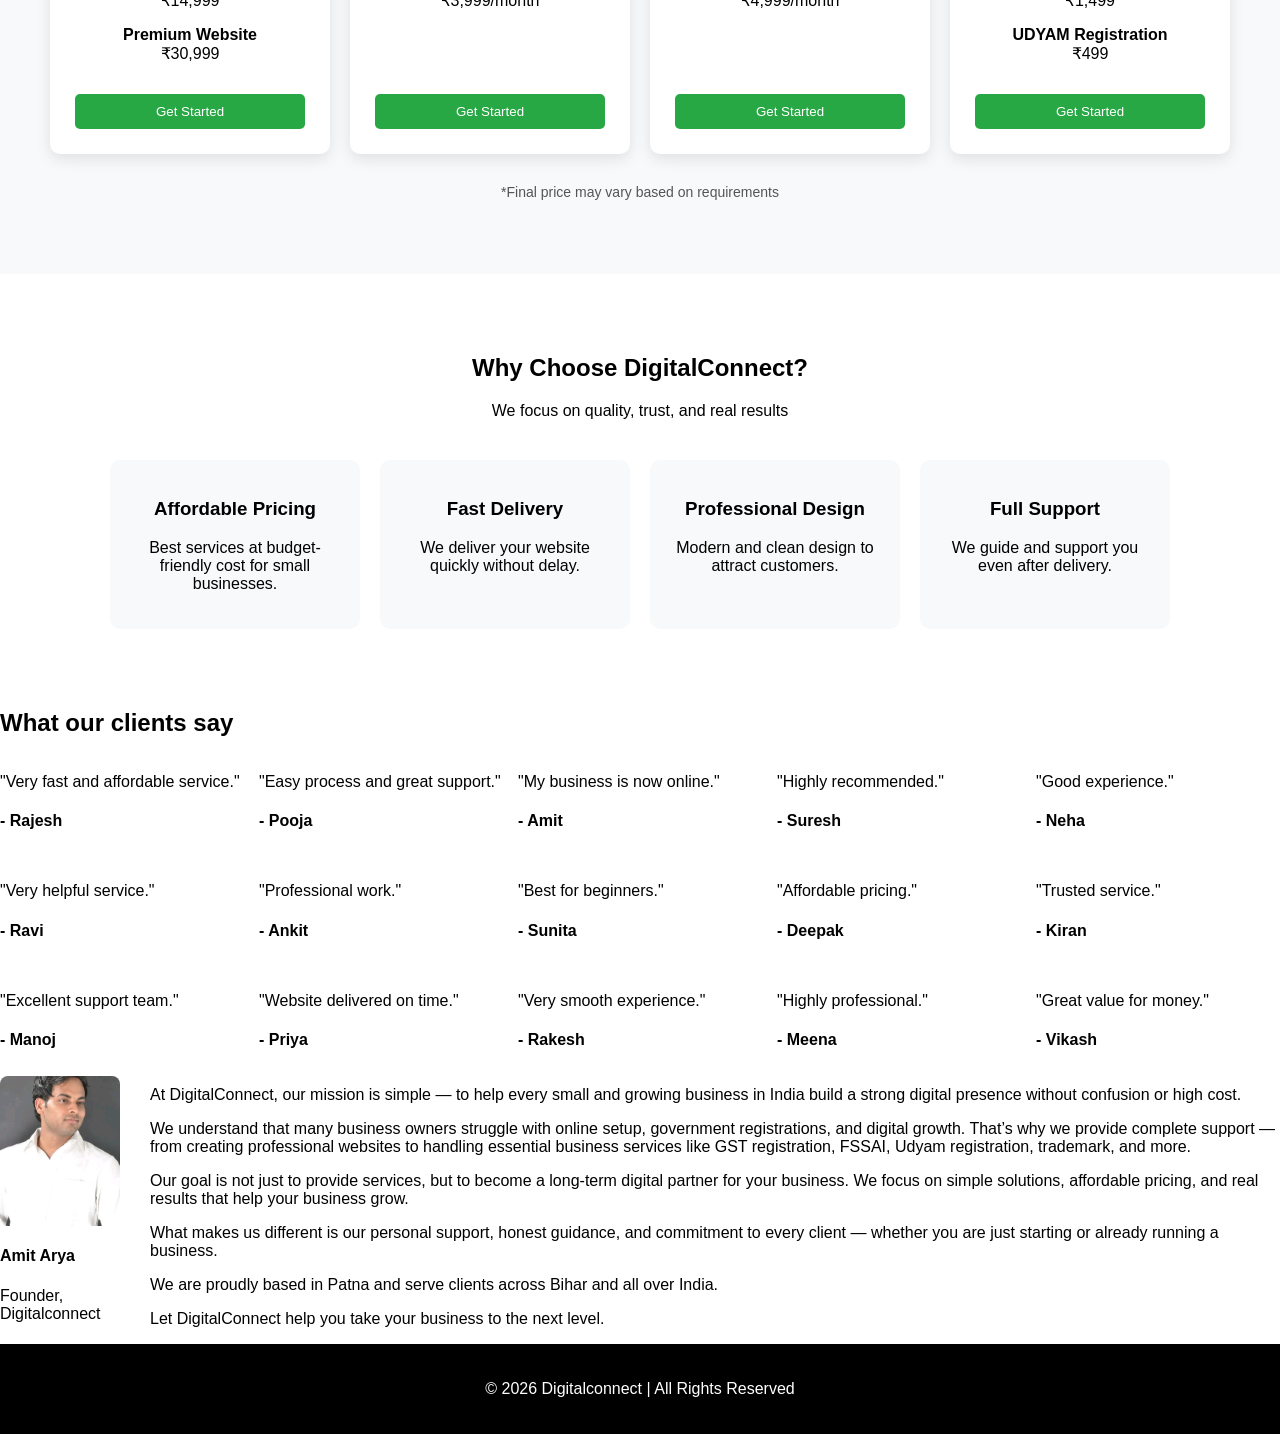
==== commit 1b96d3f7: "Update index.html" ====
--- a/index.html
+++ b/index.html
@@ -218,7 +218,7 @@
 </section>
 <!-- TESTIMONIAL -->
 <section class="testimonials">
-    <h2>What Our Clients Say</h2>
+  <h2 class="testimonial-title">What our clients say</h2>
 
     <div class="testimonial-cards">
 
